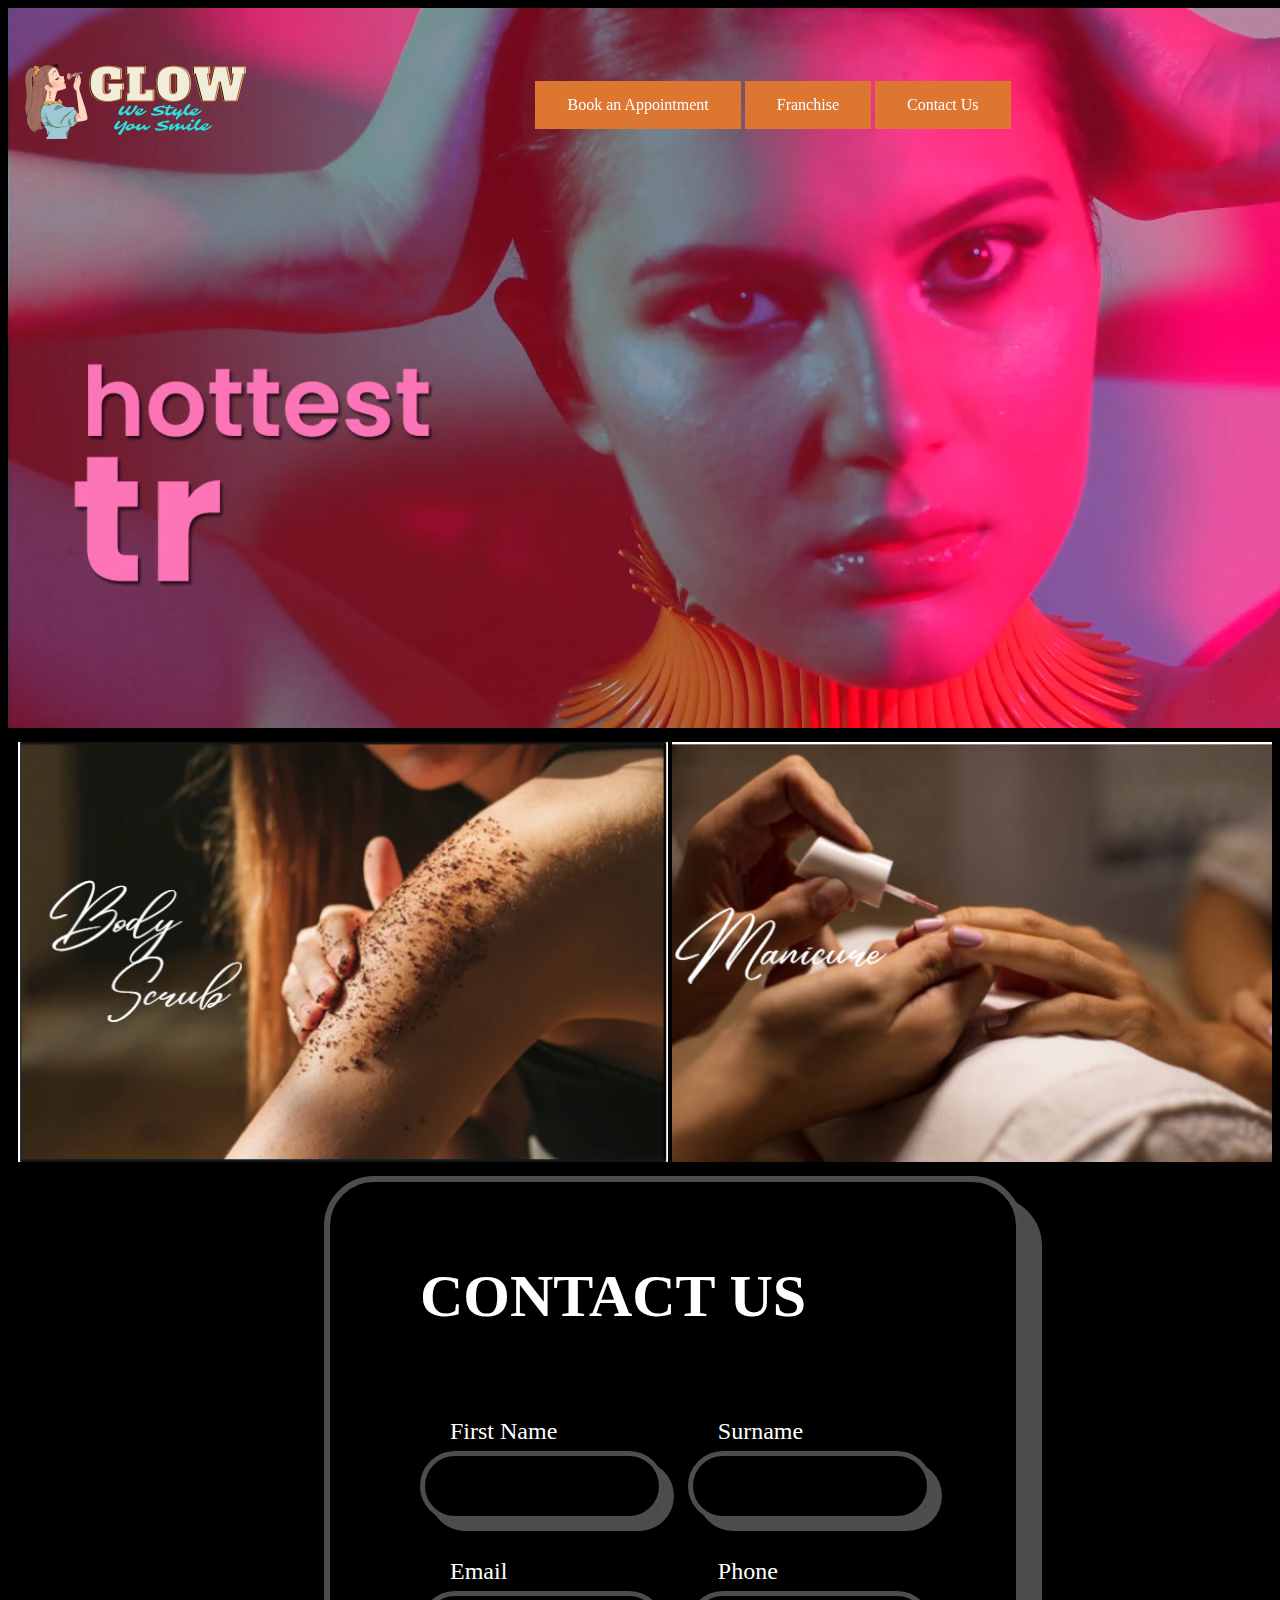
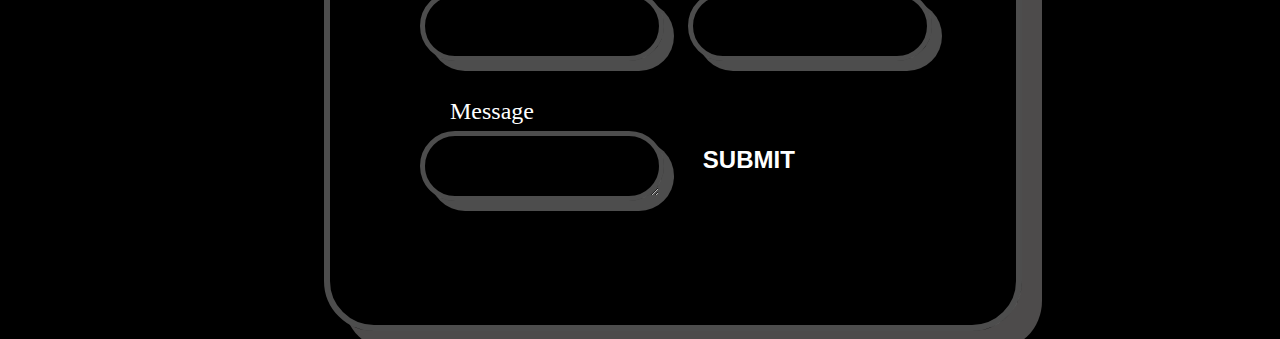
==== index.html @ 1a4f284e "Add files via upload" ====
<!DOCTYPE html>
<html lang="en">

<head>
    <title>Beauty Parlour</title>
    <link rel="stylesheet" href="styles.css">
</head>

<body>
    <video autoplay muted loop id="myVideo">
        <source src="./assets/videos/Section-1-Video.mp4" type="video/mp4">
        Your browser does not support HTML5 video.
    </video>
    <div class="content">
        <nav class="btn-con">
            <div>
                <img src="./assets/images/logo.png" alt="logo" width="250" height="250" style="margin-bottom: -10px;"
                    class="img">
            </div>
            <div style="margin-top: 100px;">
                <button class="btn">Book an Appointment</button>
                <button class="btn">Franchise</button>
                <button class="btn">Contact Us</button>
            </div>
            <div></div>
        </nav>
    </div>

    <div class="scroll-container">
        <img src="./assets/images/body scrub.png" alt="body scrub" width="650" height="420">
        <img src="./assets/images/Manicure.png" alt="manicure" width="650" height="420">
        <img src="./assets/images/bridal.png" alt="bridal Makeup" width="650" height="420">
        <img src="./assets/images/facial.png" alt="Facial" width="650" height="420">
    </div>
    <div class="justify">
        <div class="card" >
            <h2>Contact Us</h2>
            <div class="row">
                <div class="col">
                    <div class="form-group">
                        <label>First Name</label>
                        <input type="text">
                    </div>
                </div>

                <div class="col">
                    <div class="form-group">
                        <label>Surname</label>
                        <input type="text">
                    </div>
                </div>

                <div class="col">
                    <div class="form-group">
                        <label>Email</label>
                        <input type="text">
                    </div>
                </div>

                <div class="col">
                    <div class="form-group">
                        <label>Phone</label>
                        <input type="text">
                    </div>
                </div>

                <div class="col">
                    <div class="form-group">
                        <label>Message</label>
                        <textarea></textarea>
                    </div>
                </div>

                <div class="col">
                    <input type="submit" value="Submit">
                </div>
            </div>
        </div>
    </div>
</body>

</html>
---- styles.css ----
.btn {
    background-color:#DD7631; /* Green */
    border: none;
    color: white;
    padding: 15px 32px;
    font-family:Papyrus, fantasy;
    text-align: center;
    text-decoration: none;
    display: inline-block;
    font-size: 16px;
}
body{
    background-color: black;
}
#myVideo {
    /* position: fixed; */
    /* right: 0; */
    /* bottom: 0px; */
    min-width: 100%;
  }
  .content {
    position: absolute;
    bottom: 75%;
    /* background: rgba(0, 0, 0, 0.5); */
    color: #0b0b0b;
    width: 100%;
  }
.btn-con {
    display: flex;
    justify-content: space-between;
}

.btn:hover {
    background-color:black;
    color:white;
    cursor: pointer;
}   


div.scroll-container {
    overflow: auto;
    white-space: nowrap;
    padding: 10px;
}

.justify{
    align-content: center;
}
  
  .card {
    width: 40%;
    margin-left: 25%;
    padding: 30px 90px 90px 90px;
    border: 6px solid rgba(255, 255, 255, 0.3);
    box-shadow: 20px 20px 0 rgba(255, 247, 247, 0.3);
    border-radius: 50px;
    position: relative;
  }
  
  .card h2 {
    color: white;
    font-size: 60px;
    text-transform: uppercase;
  }
  
  .card .row {
    position: relative;
    width: 100%;
    display: grid;
    grid: auto / auto auto;
    grid-template-columns: repeat(auto-fit,minmax(40%, 1fr));
    grid-gap: 30px;
  }
  
  .card .row .col {
    position: relative;
    width: 100%;
    margin: 30px 20px 40px 0;
    transition: 0.5s;
  }
  
  .card .row .form-group {
    position: relative;
    width: 100%;
    height: 40px;
    color: #ffffff;
  }
  
  .card .row .form-group input,
  .card .row .form-group textarea {
    position: absolute;
    width: 90%;
    height: 100%;
    background: transparent;
    outline: none;
    font-size: 24px;
    padding: 10px 0 10px 20px;
    border: 5px solid rgba(255, 255, 255, 0.3);
    box-shadow: 10px 10px 0 rgba(255, 255, 255, 0.3);
    color: #ffffff;
    border-radius: 50px;
  }
  
  .card .row .form-group label {
    line-height: 40px;
    color: #ffffff;
    font-size: 24px;
    margin: 0 0 0 30px;
    display: block;
    pointer-events: none;
  }
  
  .row .col:nth-child(6) {
    margin-top: 64px;
  }
  
  .card .row .form-group input:focus,
  .card .row .form-group textarea:focus {
    border: 5px solid #ffffff;
    transition: all 0.5s;
  }
  
  .card .row input[type="submit"] {
    border: 5px solid rgba(0, 0, 0, 0.3);
    box-shadow: 10px 10px 0 rgba(0, 0, 0, 0.3);
    padding: 10px;
    height: 100%;
    width: 50%;
    cursor: pointer;
    outline: none;
    background: transparent;
    text-transform: uppercase;
    color: #ffffff;
    line-height: 40px;
    font-size: 24px;
    font-weight: 700;
    border-radius: 45px;
    transition: all 0.4s;
  }
  
  .card .row input[type="submit"]:hover {
    border: 5px solid rgba(255, 255, 255, 1);
    color: #ffffff;
    transition: all 0.4s;
  }
  
  @media screen and (max-width: 900px) {
    .card .row {
      grid-template-columns: repeat(auto-fit,minmax(70%, 1fr));
    }
    
    .card {
      padding: 20px;
    }
    
    .card h2 {
      font-size: 34px;
    }
    
    .card .row input[type="submit"] {
      width: 100%;
    }
  }
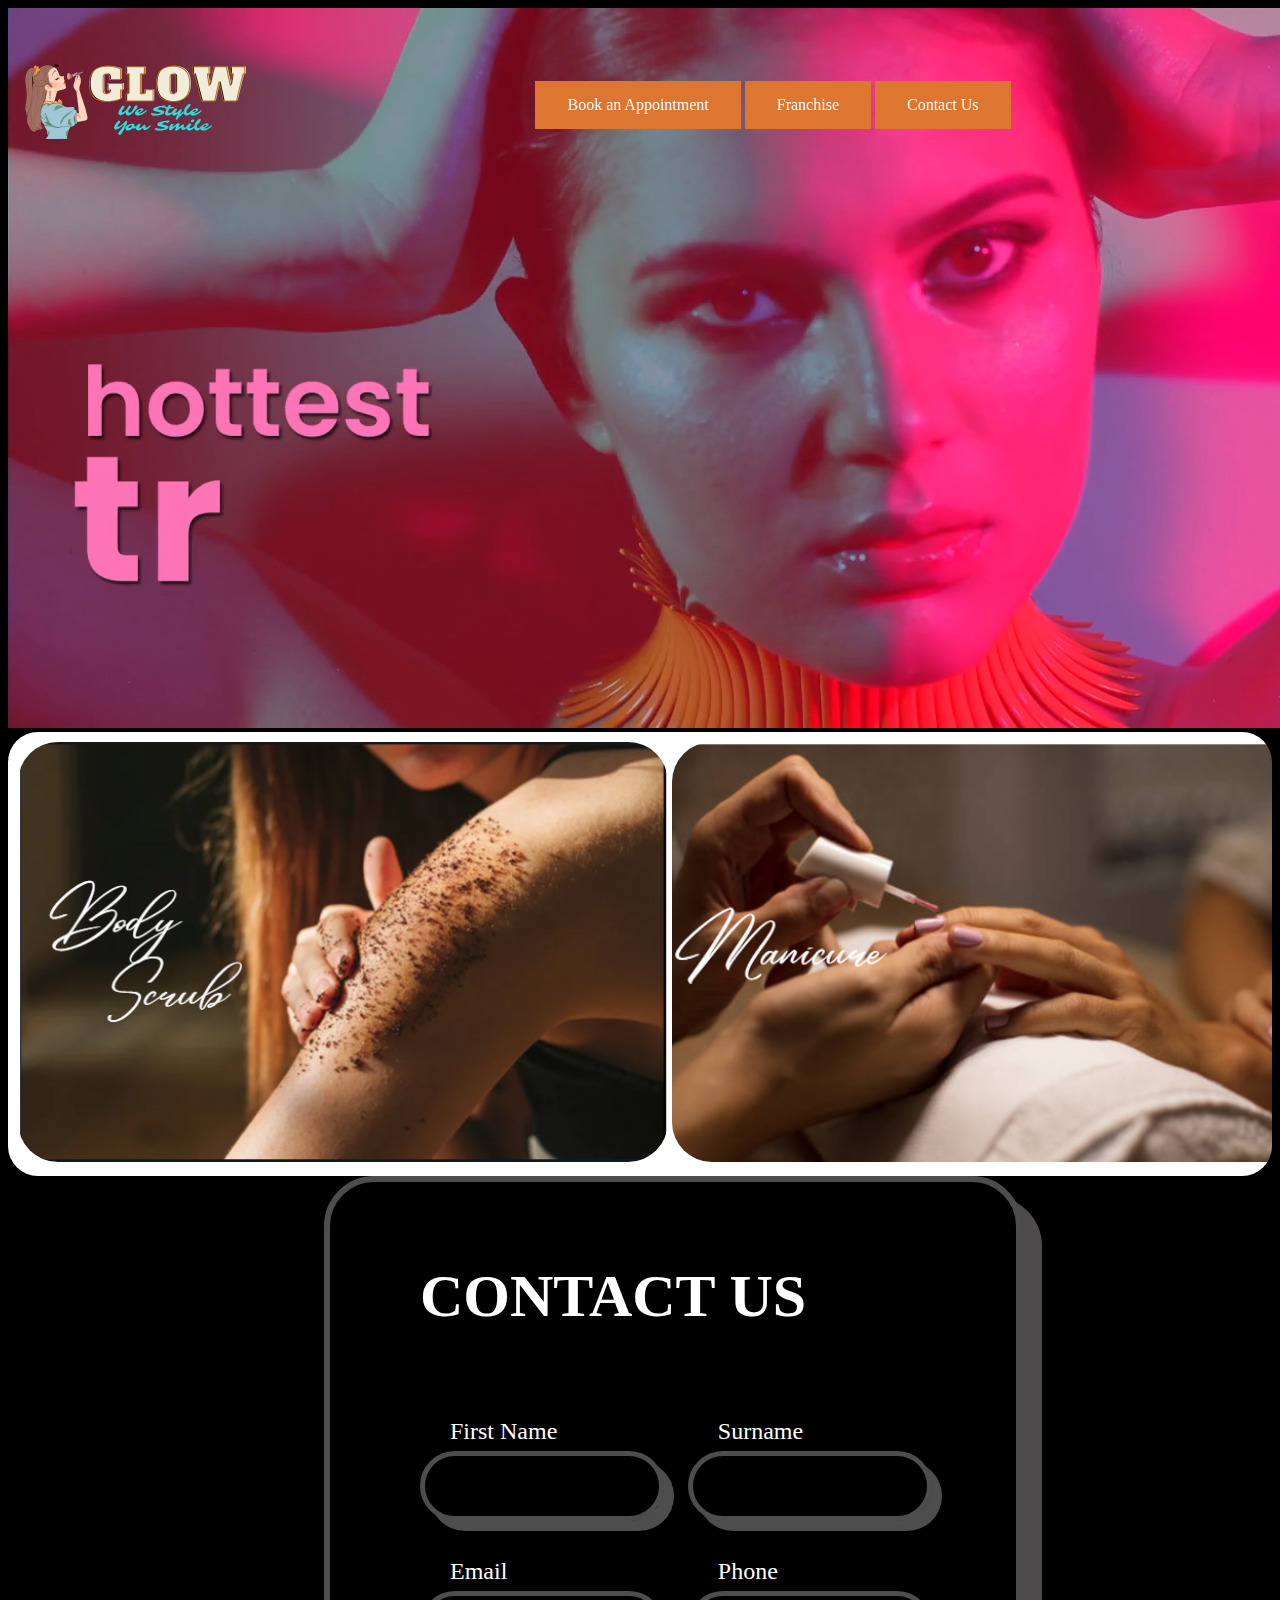
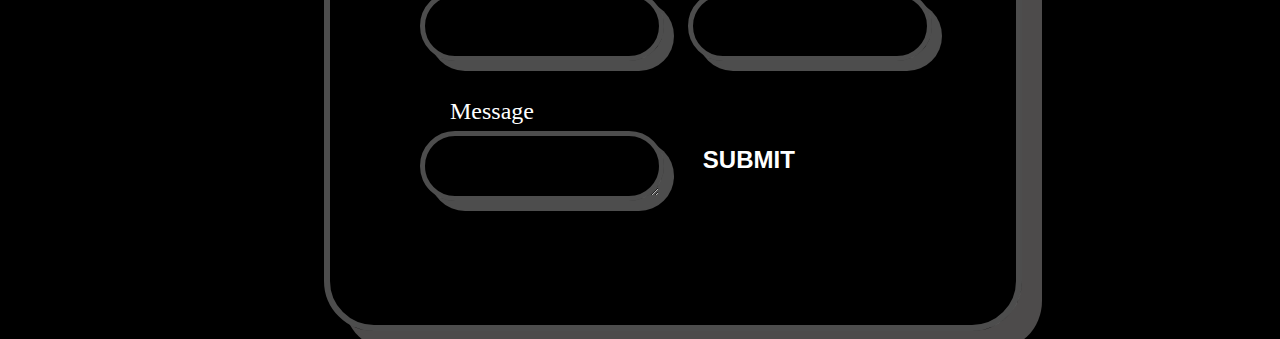
==== commit 7934700b: "image radius" ====
--- a/index.html
+++ b/index.html
@@ -27,10 +27,10 @@
     </div>
 
     <div class="scroll-container">
-        <img src="./assets/images/body scrub.png" alt="body scrub" width="650" height="420">
-        <img src="./assets/images/Manicure.png" alt="manicure" width="650" height="420">
-        <img src="./assets/images/bridal.png" alt="bridal Makeup" width="650" height="420">
-        <img src="./assets/images/facial.png" alt="Facial" width="650" height="420">
+        <img src="./assets/images/body scrub.png" alt="body scrub" width="650" height="420" id="image">
+        <img src="./assets/images/Manicure.png" alt="manicure" width="650" height="420" id="image">
+        <img src="./assets/images/bridal.png" alt="bridal Makeup" width="650" height="420" id="image">
+        <img src="./assets/images/facial.png" alt="Facial" width="650" height="420" id="image">
     </div>
     <div class="justify">
         <div class="card" >
--- a/styles.css
+++ b/styles.css
@@ -11,6 +11,10 @@
 }
 body{
     background-color: black;
+}
+
+#image{
+    border-radius: 40px;
 }
 #myVideo {
     /* position: fixed; */
@@ -41,6 +45,8 @@
     overflow: auto;
     white-space: nowrap;
     padding: 10px;
+    background-color: white;
+    border-radius: 30px;
 }
 
 .justify{
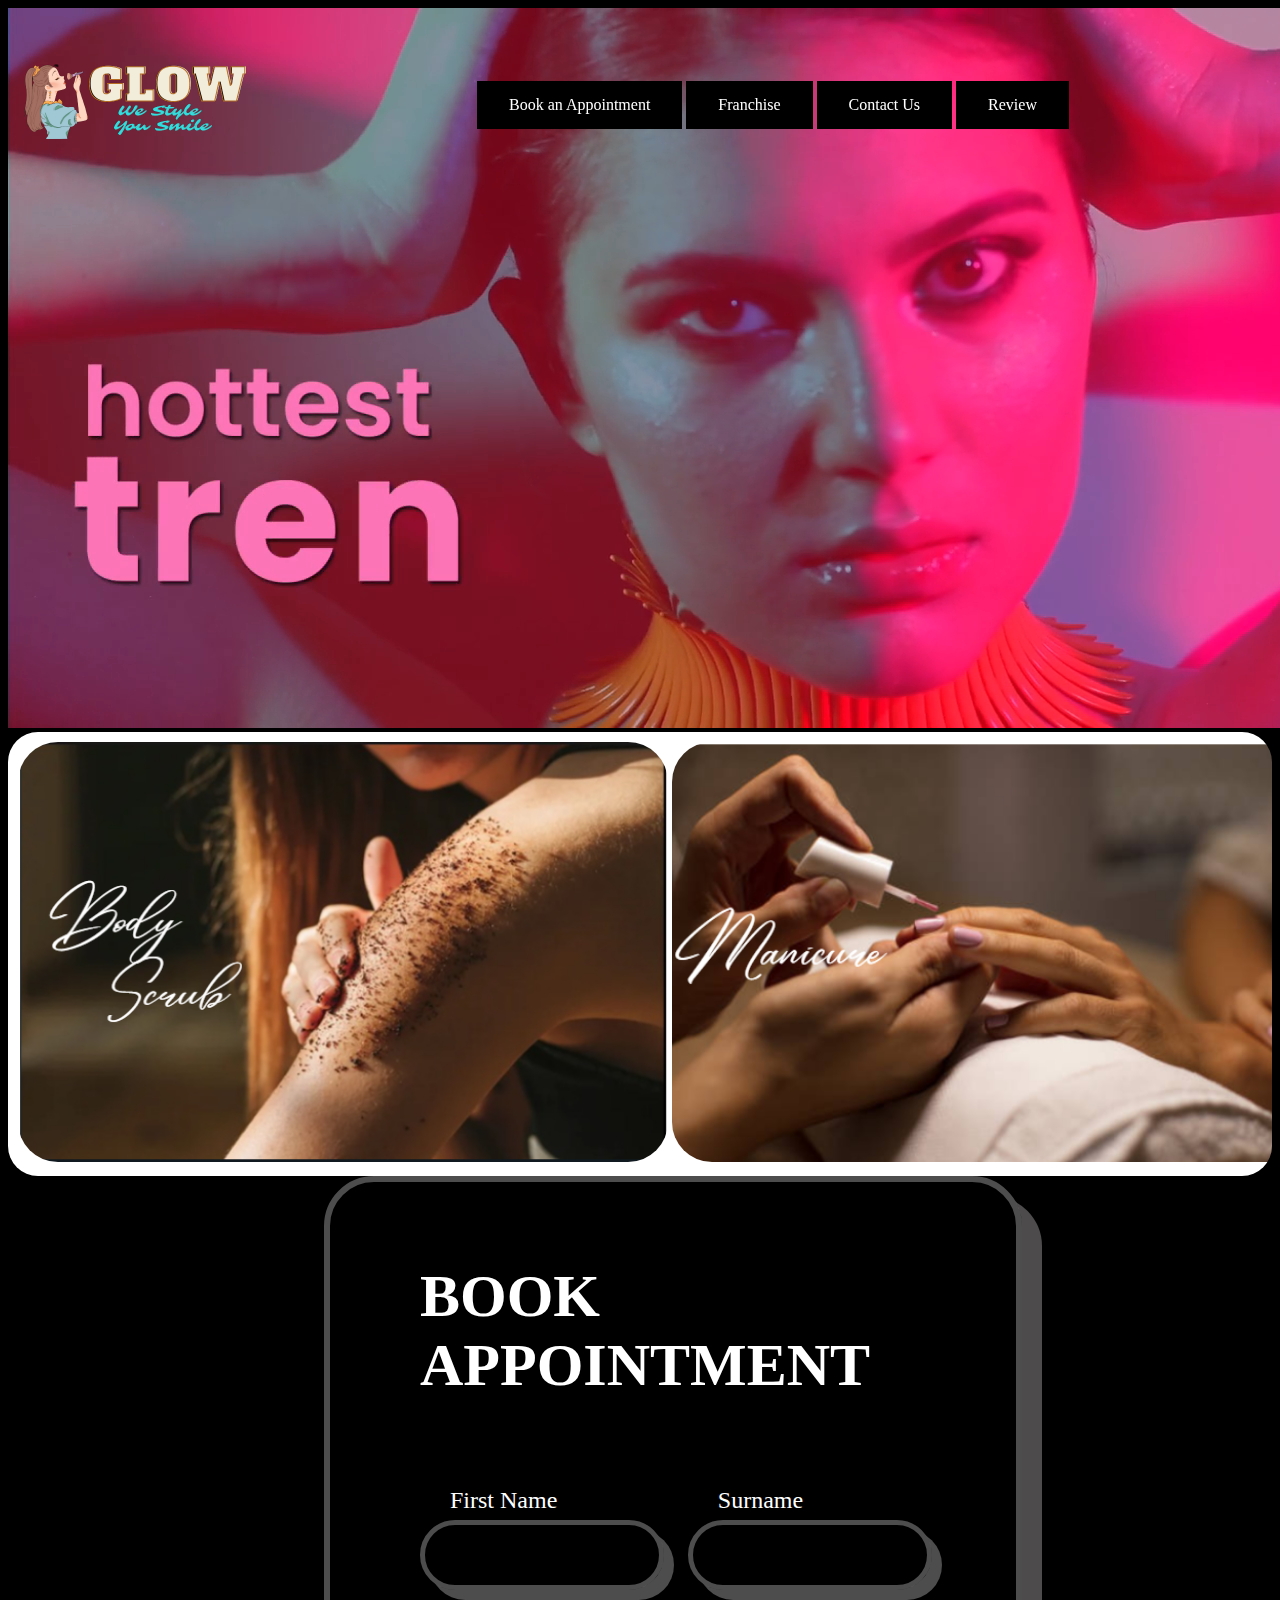
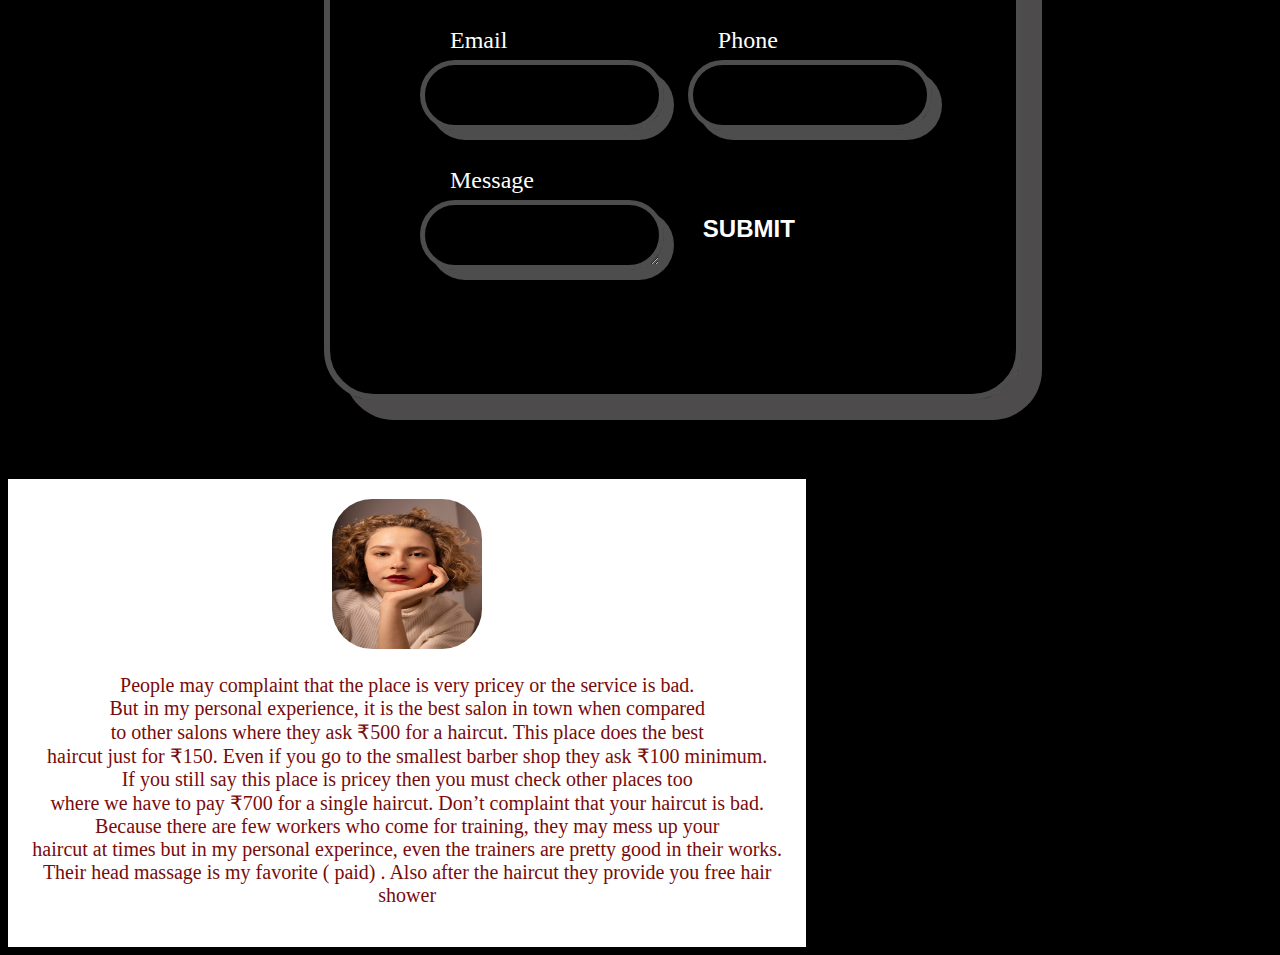
==== commit ab7cb90d: "reviews" ====
--- a/index.html
+++ b/index.html
@@ -15,12 +15,13 @@
         <nav class="btn-con">
             <div>
                 <img src="./assets/images/logo.png" alt="logo" width="250" height="250" style="margin-bottom: -10px;"
-                    class="img">
+                class="img">
             </div>
             <div style="margin-top: 100px;">
                 <button class="btn">Book an Appointment</button>
                 <button class="btn">Franchise</button>
                 <button class="btn">Contact Us</button>
+                <button class="btn">Review</button>
             </div>
             <div></div>
         </nav>
@@ -32,9 +33,11 @@
         <img src="./assets/images/bridal.png" alt="bridal Makeup" width="650" height="420" id="image">
         <img src="./assets/images/facial.png" alt="Facial" width="650" height="420" id="image">
     </div>
+    
+    
     <div class="justify">
         <div class="card" >
-            <h2>Contact Us</h2>
+            <h2>Book Appointment</h2>
             <div class="row">
                 <div class="col">
                     <div class="form-group">
@@ -63,20 +66,36 @@
                         <input type="text">
                     </div>
                 </div>
-
+                
                 <div class="col">
                     <div class="form-group">
                         <label>Message</label>
                         <textarea></textarea>
                     </div>
                 </div>
-
+                
                 <div class="col">
                     <input type="submit" value="Submit">
                 </div>
             </div>
         </div>
     </div>
+    <h1 class="">Reviews</h1>
+    <div class="para">
+        <div>
+            <img src="./assets/images/bg-img.jpg" width="150px" height="150px">
+        </div>
+        <p>  People may complaint that the place is very pricey or the service is bad.<br>
+             But in my personal experience, it is the best salon in town when compared<br>
+             to other salons where they ask ₹500 for a haircut. This place does the best<br>
+             haircut just for ₹150. Even if you go to the smallest barber shop they ask ₹100 minimum.<br> 
+             If you still say this place is pricey then you must check other places too <br>
+             where we have to pay ₹700 for a single haircut. Don’t complaint that your haircut is bad.<br>
+             Because there are few workers who come for training, they may mess up your <br>
+             haircut at times but in my personal experince, even the trainers are pretty good in their works.<br>
+             Their head massage is my favorite ( paid) . Also after the haircut they provide you free hair shower</p>
+    </div>
+
 </body>
 
 </html>--- a/styles.css
+++ b/styles.css
@@ -1,5 +1,9 @@
+body{
+    background-color: black; 
+}
+
 .btn {
-    background-color:#DD7631; /* Green */
+    background-color: black; /* Green */
     border: none;
     color: white;
     padding: 15px 32px;
@@ -9,11 +13,21 @@
     display: inline-block;
     font-size: 16px;
 }
-body{
-    background-color: black;
+
+.para{
+  position: relative;
+  color:rgb(120, 12, 12);
+  text-align: center;
+  font-family:Papyrus, fantasy;
+  bottom: 0;
+  background: white;
+  width: 60%;
+  padding: 20px;
+  font-size:20px;
+
 }
 
-#image{
+img{
     border-radius: 40px;
 }
 #myVideo {
@@ -35,8 +49,8 @@
 }
 
 .btn:hover {
-    background-color:black;
-    color:white;
+    background-color:rgb(219, 213, 213);
+    color:black;
     cursor: pointer;
 }   
 
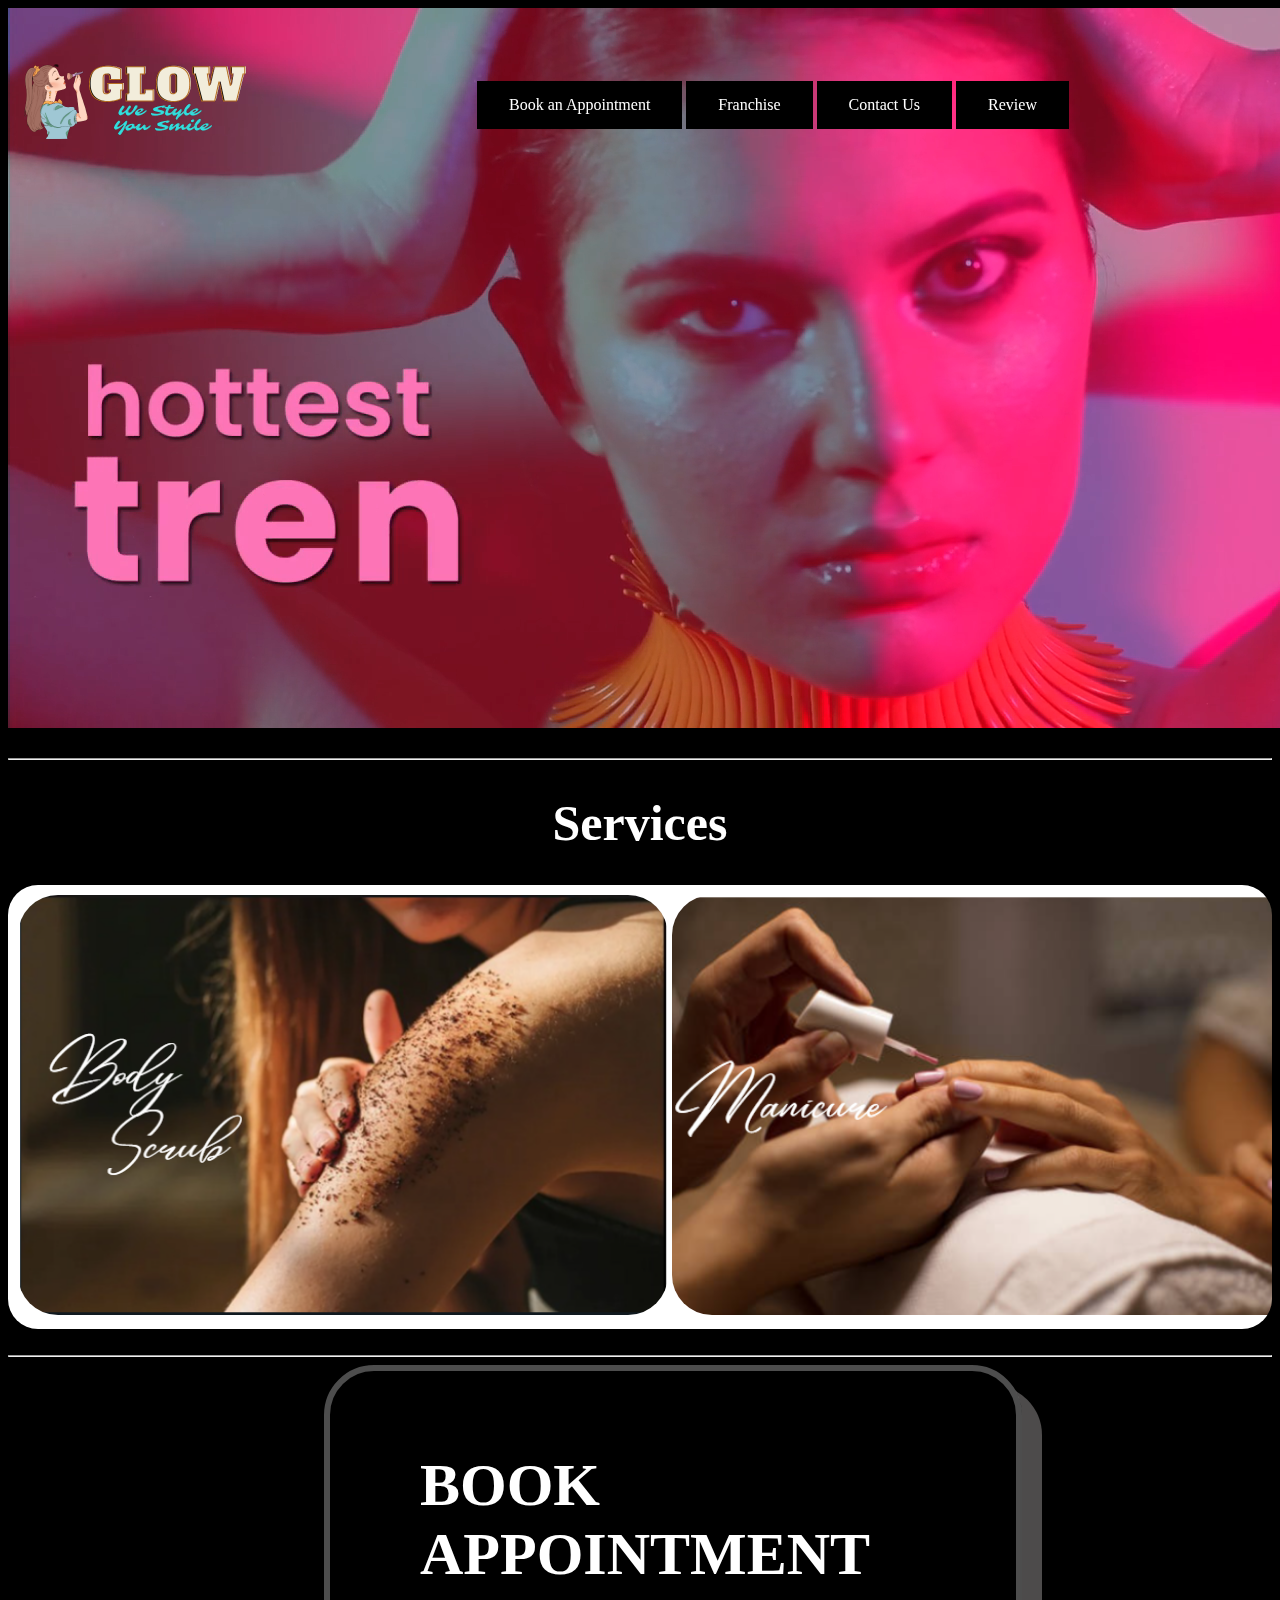
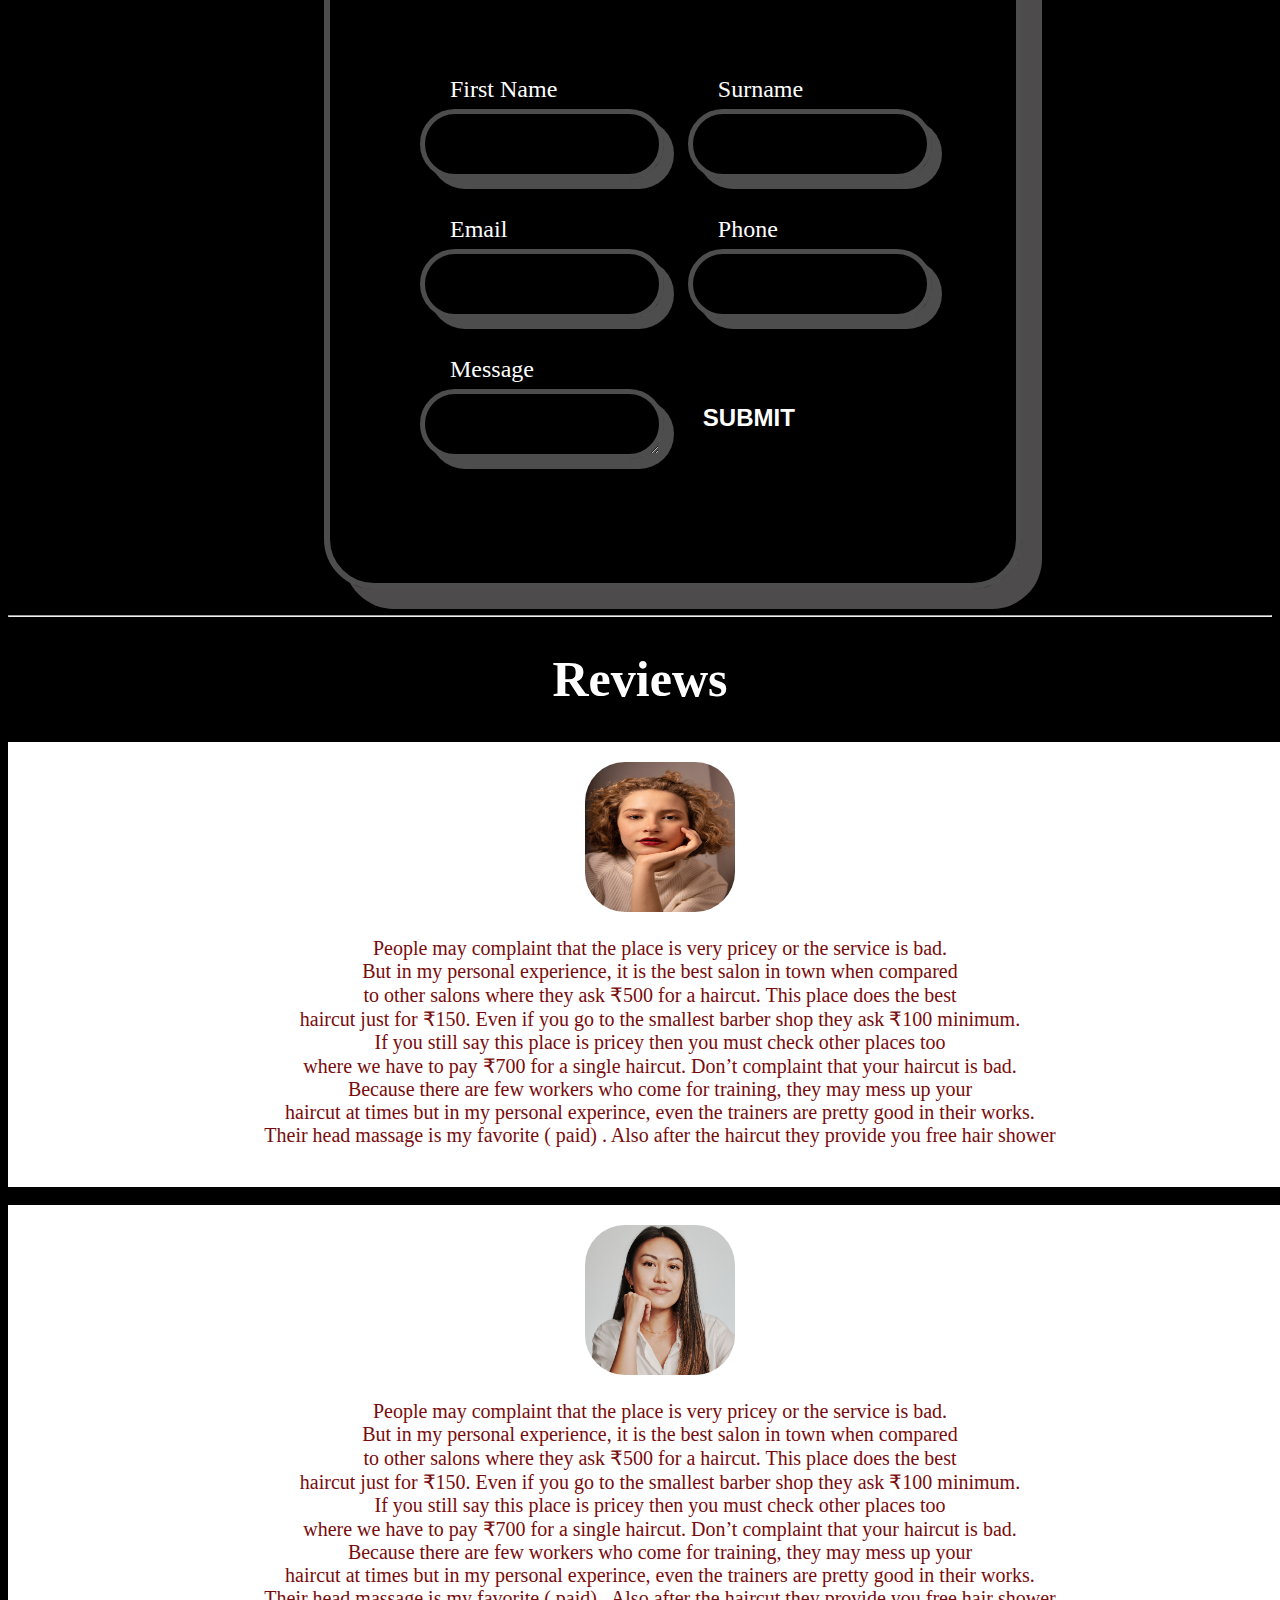
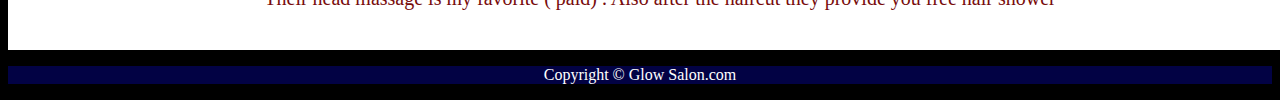
==== commit 969338c0: "added footer" ====
--- a/index.html
+++ b/index.html
@@ -26,7 +26,10 @@
             <div></div>
         </nav>
     </div>
-
+    
+    <br>
+    <hr>
+    <h1 class="review">Services</h1>
     <div class="scroll-container">
         <img src="./assets/images/body scrub.png" alt="body scrub" width="650" height="420" id="image">
         <img src="./assets/images/Manicure.png" alt="manicure" width="650" height="420" id="image">
@@ -34,6 +37,8 @@
         <img src="./assets/images/facial.png" alt="Facial" width="650" height="420" id="image">
     </div>
     
+    <br>
+    <hr>
     
     <div class="justify">
         <div class="card" >
@@ -80,7 +85,9 @@
             </div>
         </div>
     </div>
-    <h1 class="">Reviews</h1>
+    <br>
+    <hr>
+    <h1 class="review">Reviews</h1>
     <div class="para">
         <div>
             <img src="./assets/images/bg-img.jpg" width="150px" height="150px">
@@ -94,8 +101,32 @@
              Because there are few workers who come for training, they may mess up your <br>
              haircut at times but in my personal experince, even the trainers are pretty good in their works.<br>
              Their head massage is my favorite ( paid) . Also after the haircut they provide you free hair shower</p>
+             
     </div>
+    <br>
+    <div class="para">
+        <div>
+            <img src="./assets/images/r2.png" width="150px" height="150px">
+        </div>
+        <p>  People may complaint that the place is very pricey or the service is bad.<br>
+             But in my personal experience, it is the best salon in town when compared<br>
+             to other salons where they ask ₹500 for a haircut. This place does the best<br>
+             haircut just for ₹150. Even if you go to the smallest barber shop they ask ₹100 minimum.<br> 
+             If you still say this place is pricey then you must check other places too <br>
+             where we have to pay ₹700 for a single haircut. Don’t complaint that your haircut is bad.<br>
+             Because there are few workers who come for training, they may mess up your <br>
+             haircut at times but in my personal experince, even the trainers are pretty good in their works.<br>
+             Their head massage is my favorite ( paid) . Also after the haircut they provide you free hair shower</p>
+             
+    </div>
+ 
 
+    <!--for footer-->
+    <footer>
+        <p class="text-center">Copyright &copy; Glow Salon.com</p>
+      </footer>
+
+    
 </body>
 
 </html>--- a/styles.css
+++ b/styles.css
@@ -21,10 +21,17 @@
   font-family:Papyrus, fantasy;
   bottom: 0;
   background: white;
-  width: 60%;
+  width: 100%;
   padding: 20px;
   font-size:20px;
 
+}
+
+.review{
+  color:white;
+  font-family:Papyrus, fantasy;
+  font-size:50px;
+  text-align: center;
 }
 
 img{
@@ -180,4 +187,10 @@
     .card .row input[type="submit"] {
       width: 100%;
     }
-  }+  }
+
+.text-center {
+  text-align: center;
+  color:white;
+  background-color:rgb(2, 2, 68);
+}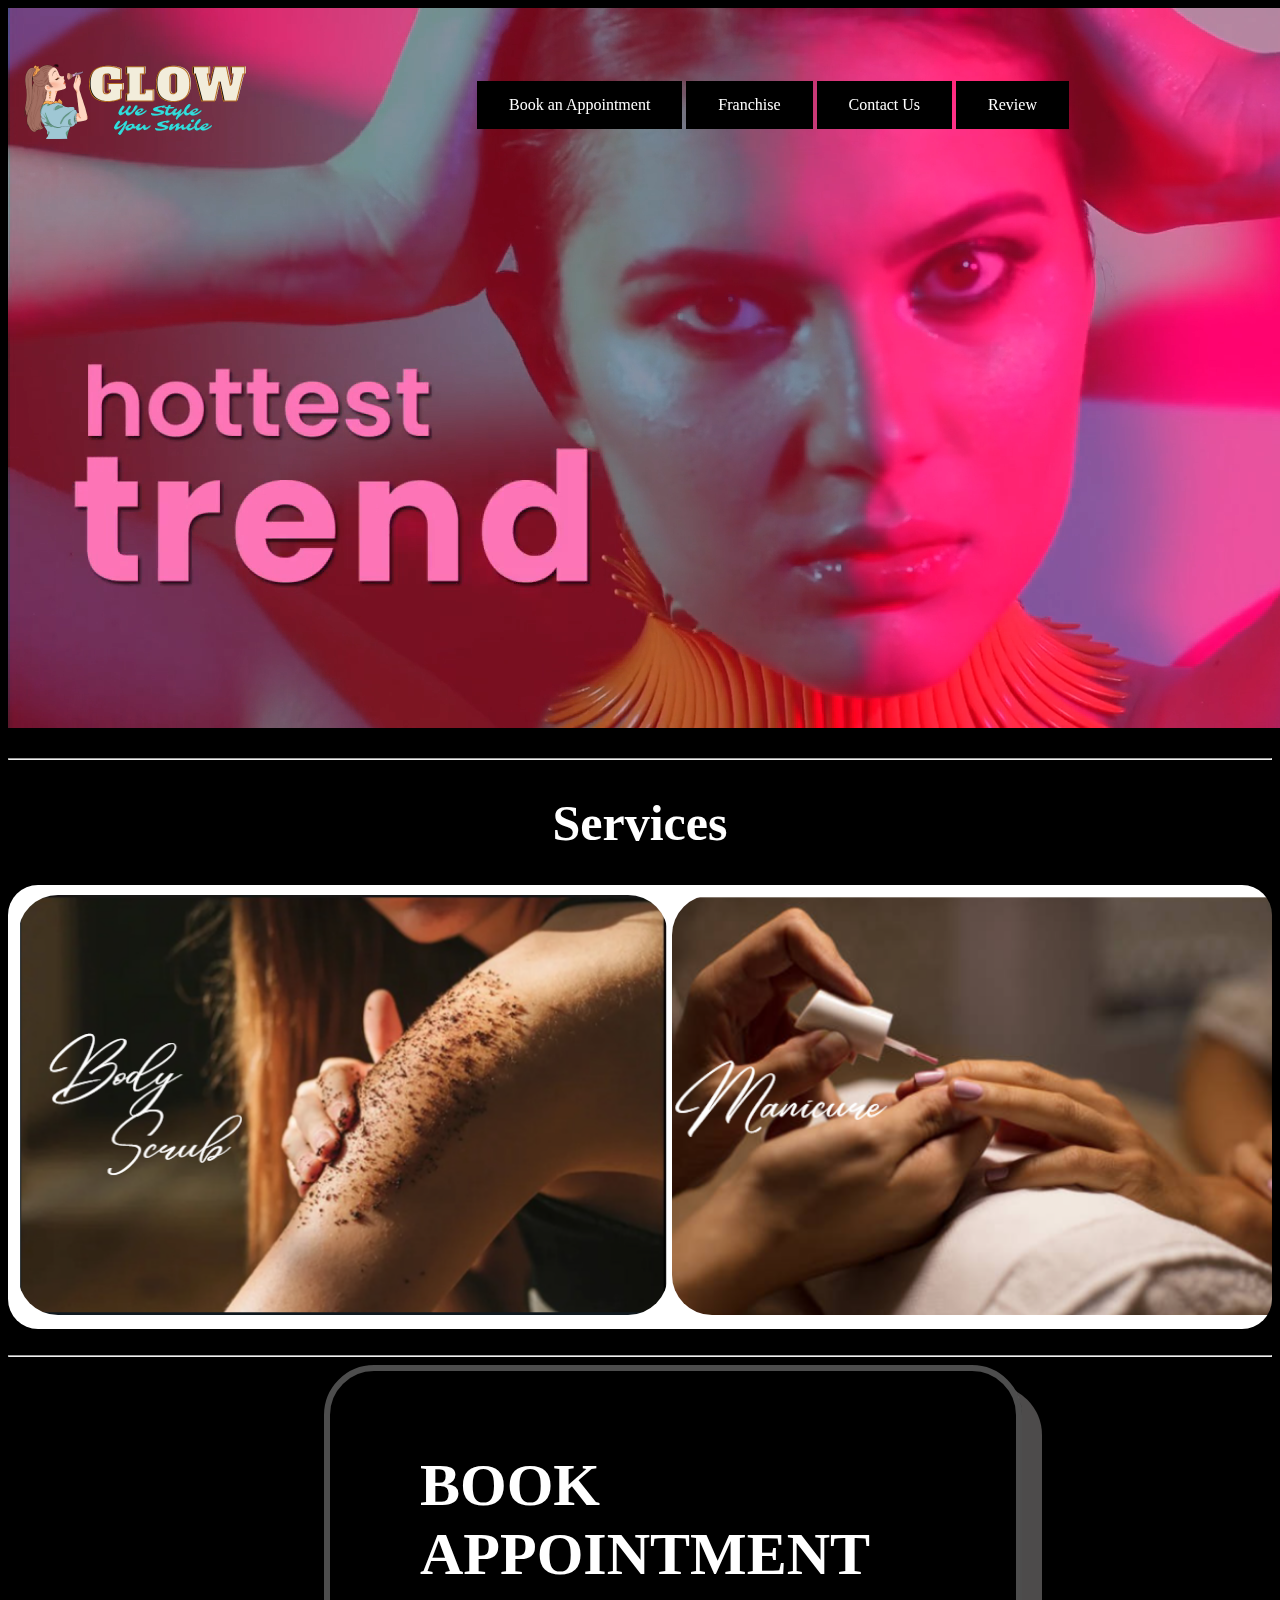
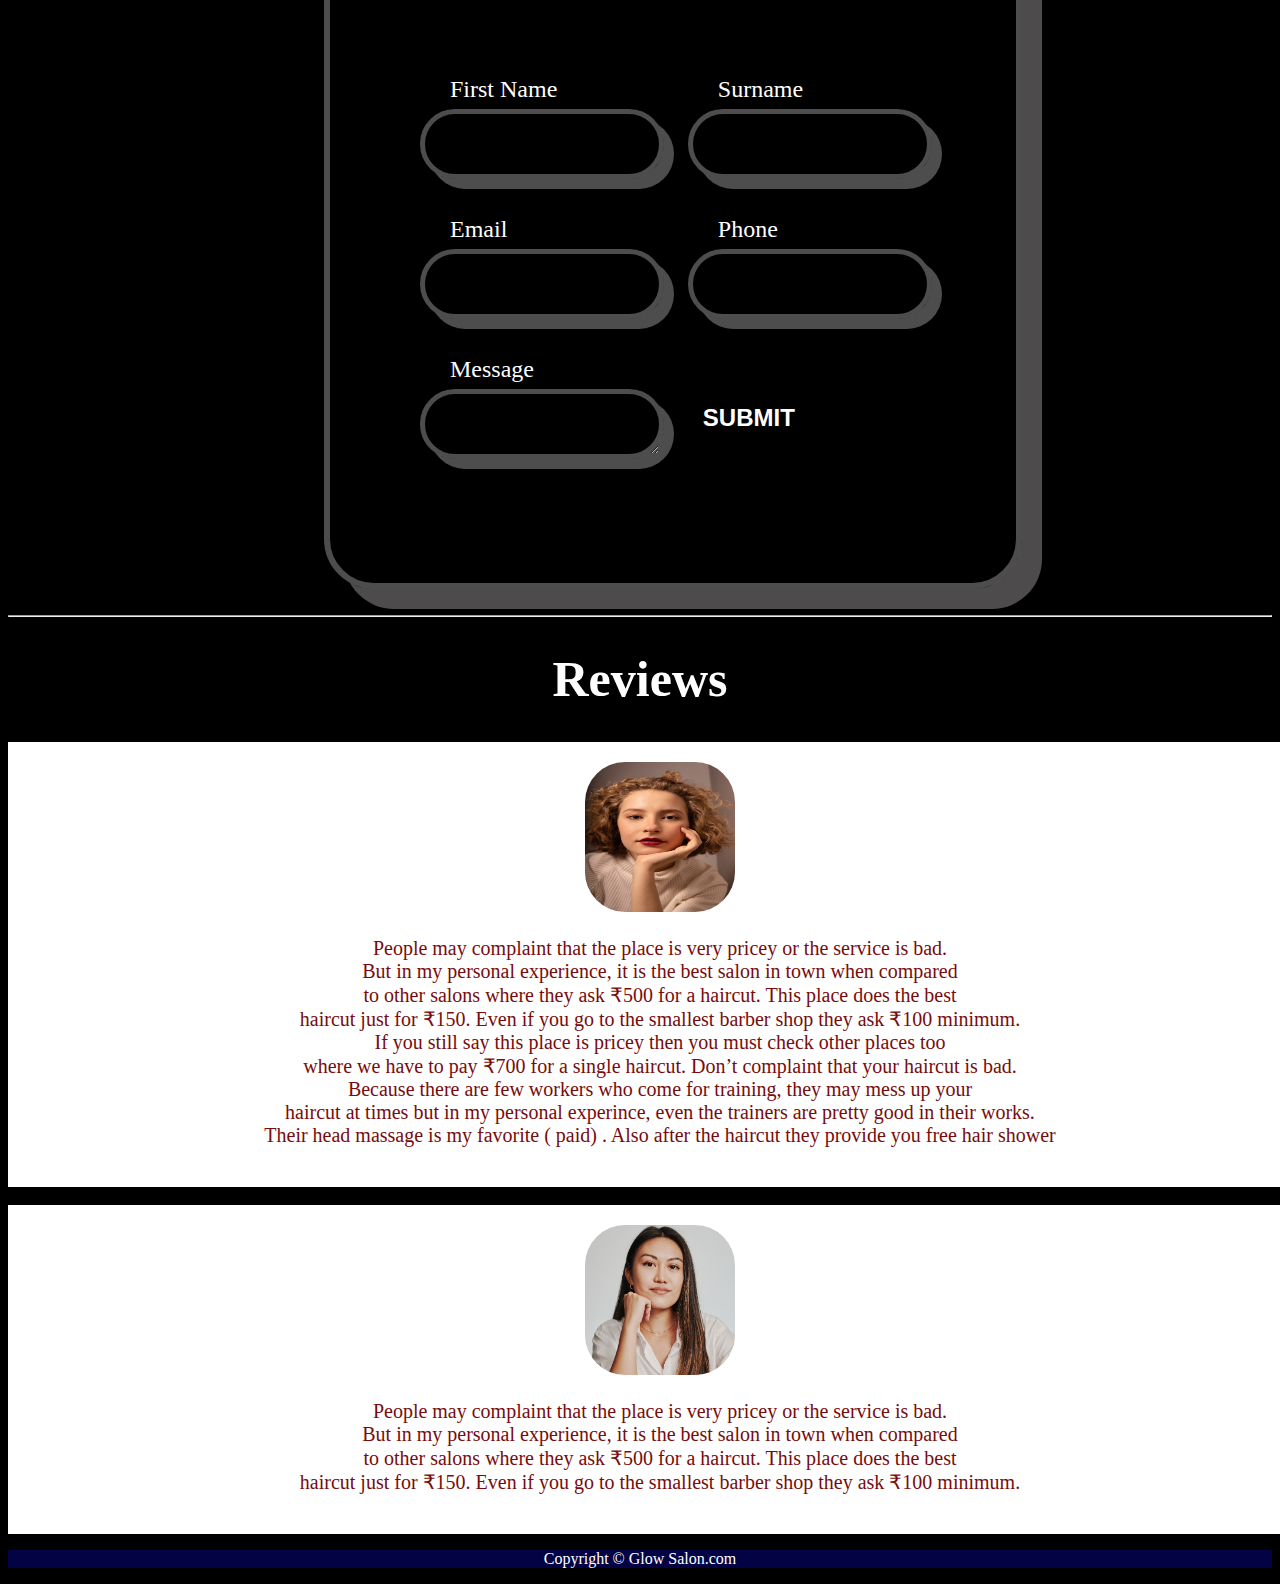
==== commit 5cbd11c6: "review changes" ====
--- a/index.html
+++ b/index.html
@@ -112,11 +112,6 @@
              But in my personal experience, it is the best salon in town when compared<br>
              to other salons where they ask ₹500 for a haircut. This place does the best<br>
              haircut just for ₹150. Even if you go to the smallest barber shop they ask ₹100 minimum.<br> 
-             If you still say this place is pricey then you must check other places too <br>
-             where we have to pay ₹700 for a single haircut. Don’t complaint that your haircut is bad.<br>
-             Because there are few workers who come for training, they may mess up your <br>
-             haircut at times but in my personal experince, even the trainers are pretty good in their works.<br>
-             Their head massage is my favorite ( paid) . Also after the haircut they provide you free hair shower</p>
              
     </div>
  
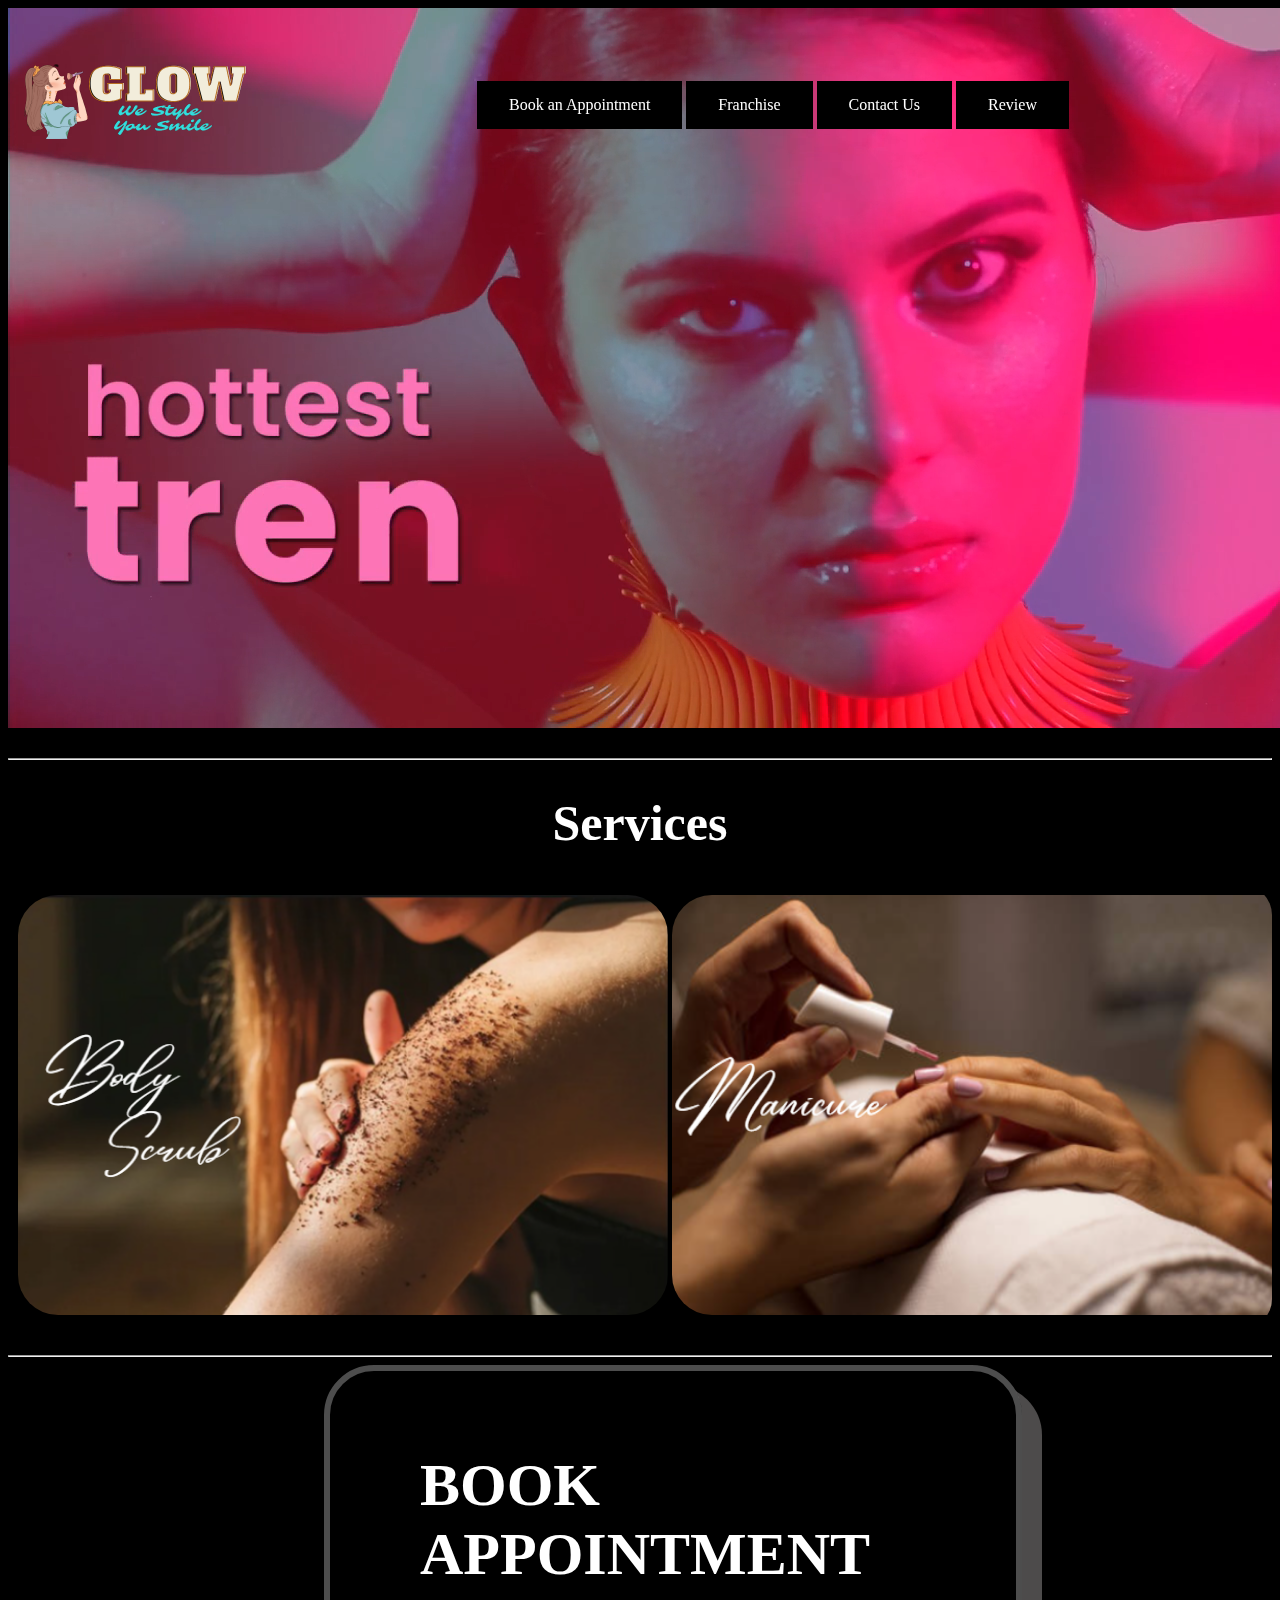
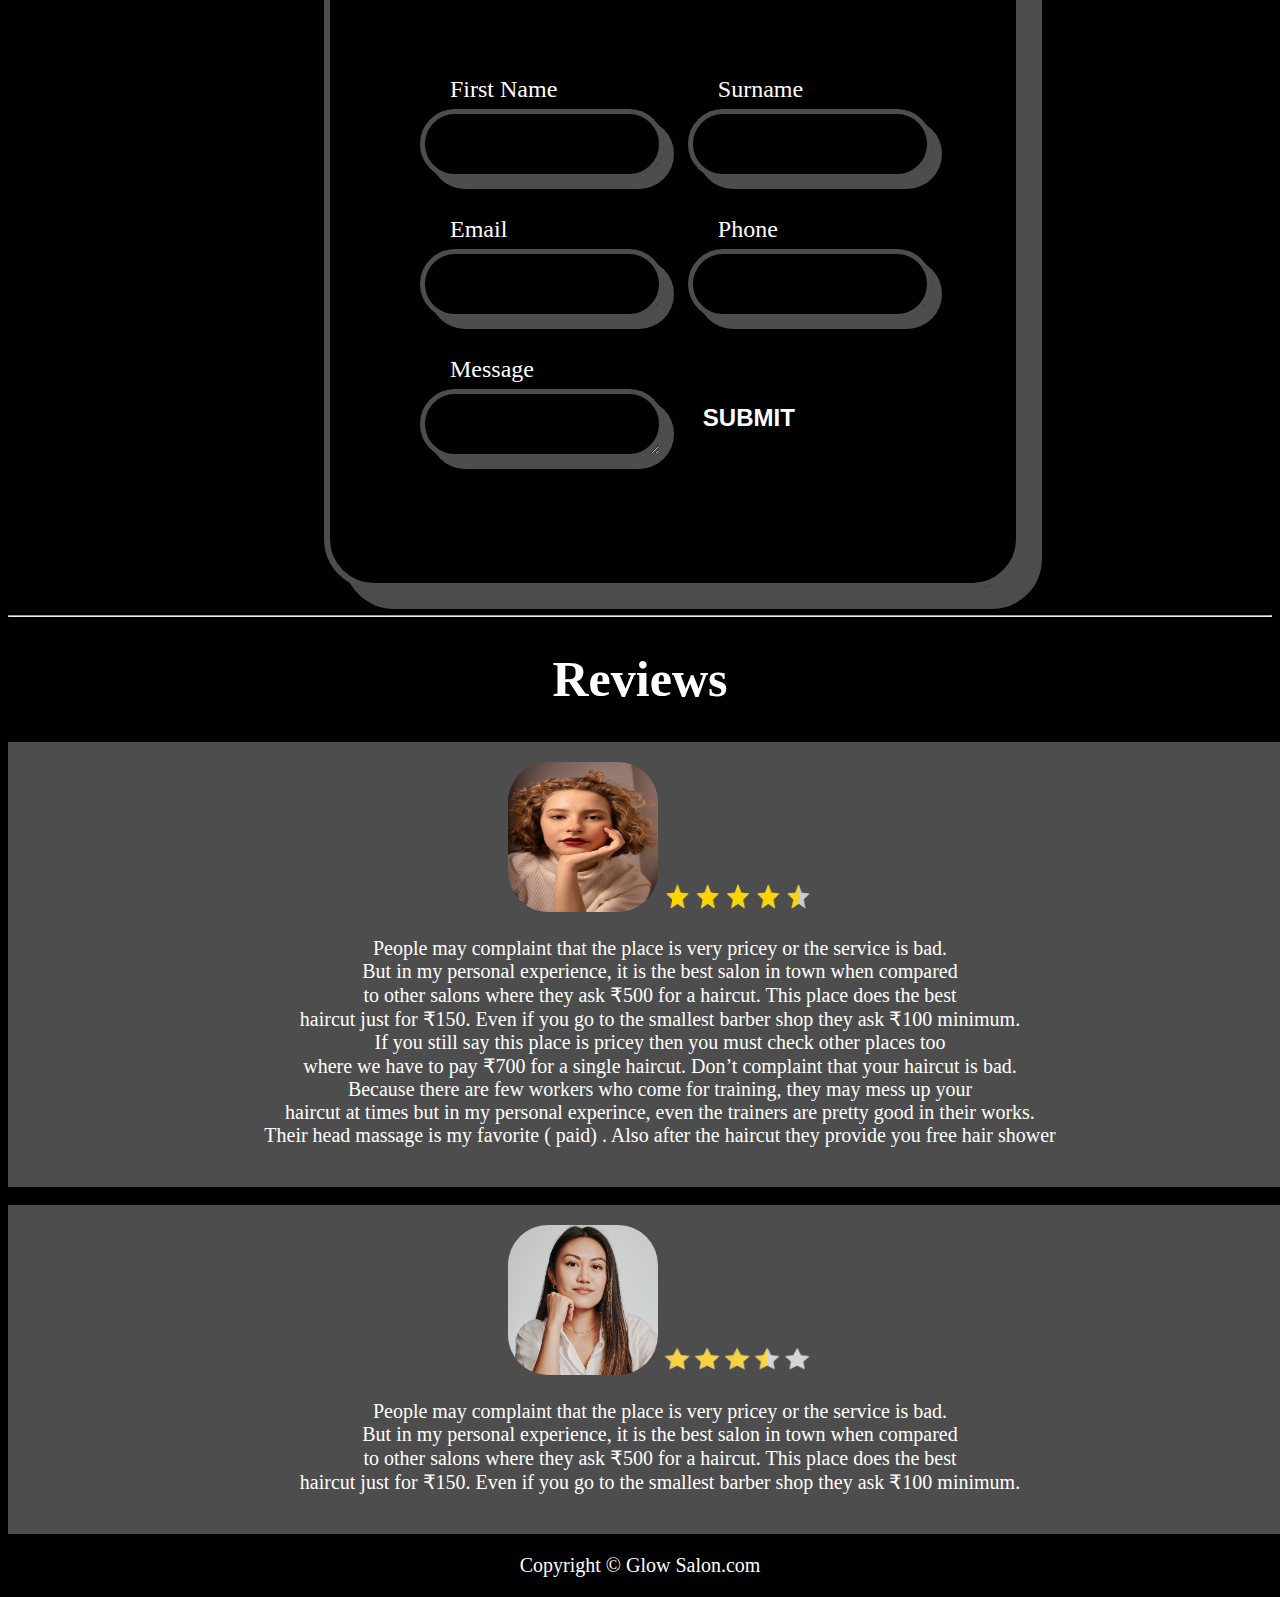
==== commit 3de11bf8: "changes in review" ====
--- a/index.html
+++ b/index.html
@@ -89,9 +89,8 @@
     <hr>
     <h1 class="review">Reviews</h1>
     <div class="para">
-        <div>
             <img src="./assets/images/bg-img.jpg" width="150px" height="150px">
-        </div>
+            <img src="./assets/images/4.5Star.png" width="150px" height="30px"> 
         <p>  People may complaint that the place is very pricey or the service is bad.<br>
              But in my personal experience, it is the best salon in town when compared<br>
              to other salons where they ask ₹500 for a haircut. This place does the best<br>
@@ -105,9 +104,8 @@
     </div>
     <br>
     <div class="para">
-        <div>
             <img src="./assets/images/r2.png" width="150px" height="150px">
-        </div>
+            <img src="./assets/images/3.5Star.png" width="150px" height="30px">
         <p>  People may complaint that the place is very pricey or the service is bad.<br>
              But in my personal experience, it is the best salon in town when compared<br>
              to other salons where they ask ₹500 for a haircut. This place does the best<br>
--- a/styles.css
+++ b/styles.css
@@ -1,5 +1,18 @@
 body{
     background-color: black; 
+}
+
+body::-webkit-scrollbar {
+  width: 12px;               /* width of the entire scrollbar */
+}
+
+body::-webkit-scrollbar-track ,div.scroll-container{
+  background: black;        /* color of the tracking area */
+}
+
+body::-webkit-scrollbar-thumb {
+  background-color: black;    /* color of the scroll thumb */
+  border-radius: 20px;     
 }
 
 .btn {
@@ -16,11 +29,11 @@
 
 .para{
   position: relative;
-  color:rgb(120, 12, 12);
+  color: white;
   text-align: center;
   font-family:Papyrus, fantasy;
   bottom: 0;
-  background: white;
+  background: rgba(255, 255, 255, 0.3);
   width: 100%;
   padding: 20px;
   font-size:20px;
@@ -28,7 +41,7 @@
 }
 
 .review{
-  color:white;
+  color: white;
   font-family:Papyrus, fantasy;
   font-size:50px;
   text-align: center;
@@ -37,10 +50,10 @@
 img{
     border-radius: 40px;
 }
+
+
+
 #myVideo {
-    /* position: fixed; */
-    /* right: 0; */
-    /* bottom: 0px; */
     min-width: 100%;
   }
   .content {
@@ -62,11 +75,10 @@
 }   
 
 
-div.scroll-container {
+div.scroll-container{
     overflow: auto;
     white-space: nowrap;
     padding: 10px;
-    background-color: white;
     border-radius: 30px;
 }
 
@@ -190,7 +202,7 @@
   }
 
 .text-center {
+  font-size: 20px;
   text-align: center;
   color:white;
-  background-color:rgb(2, 2, 68);
 }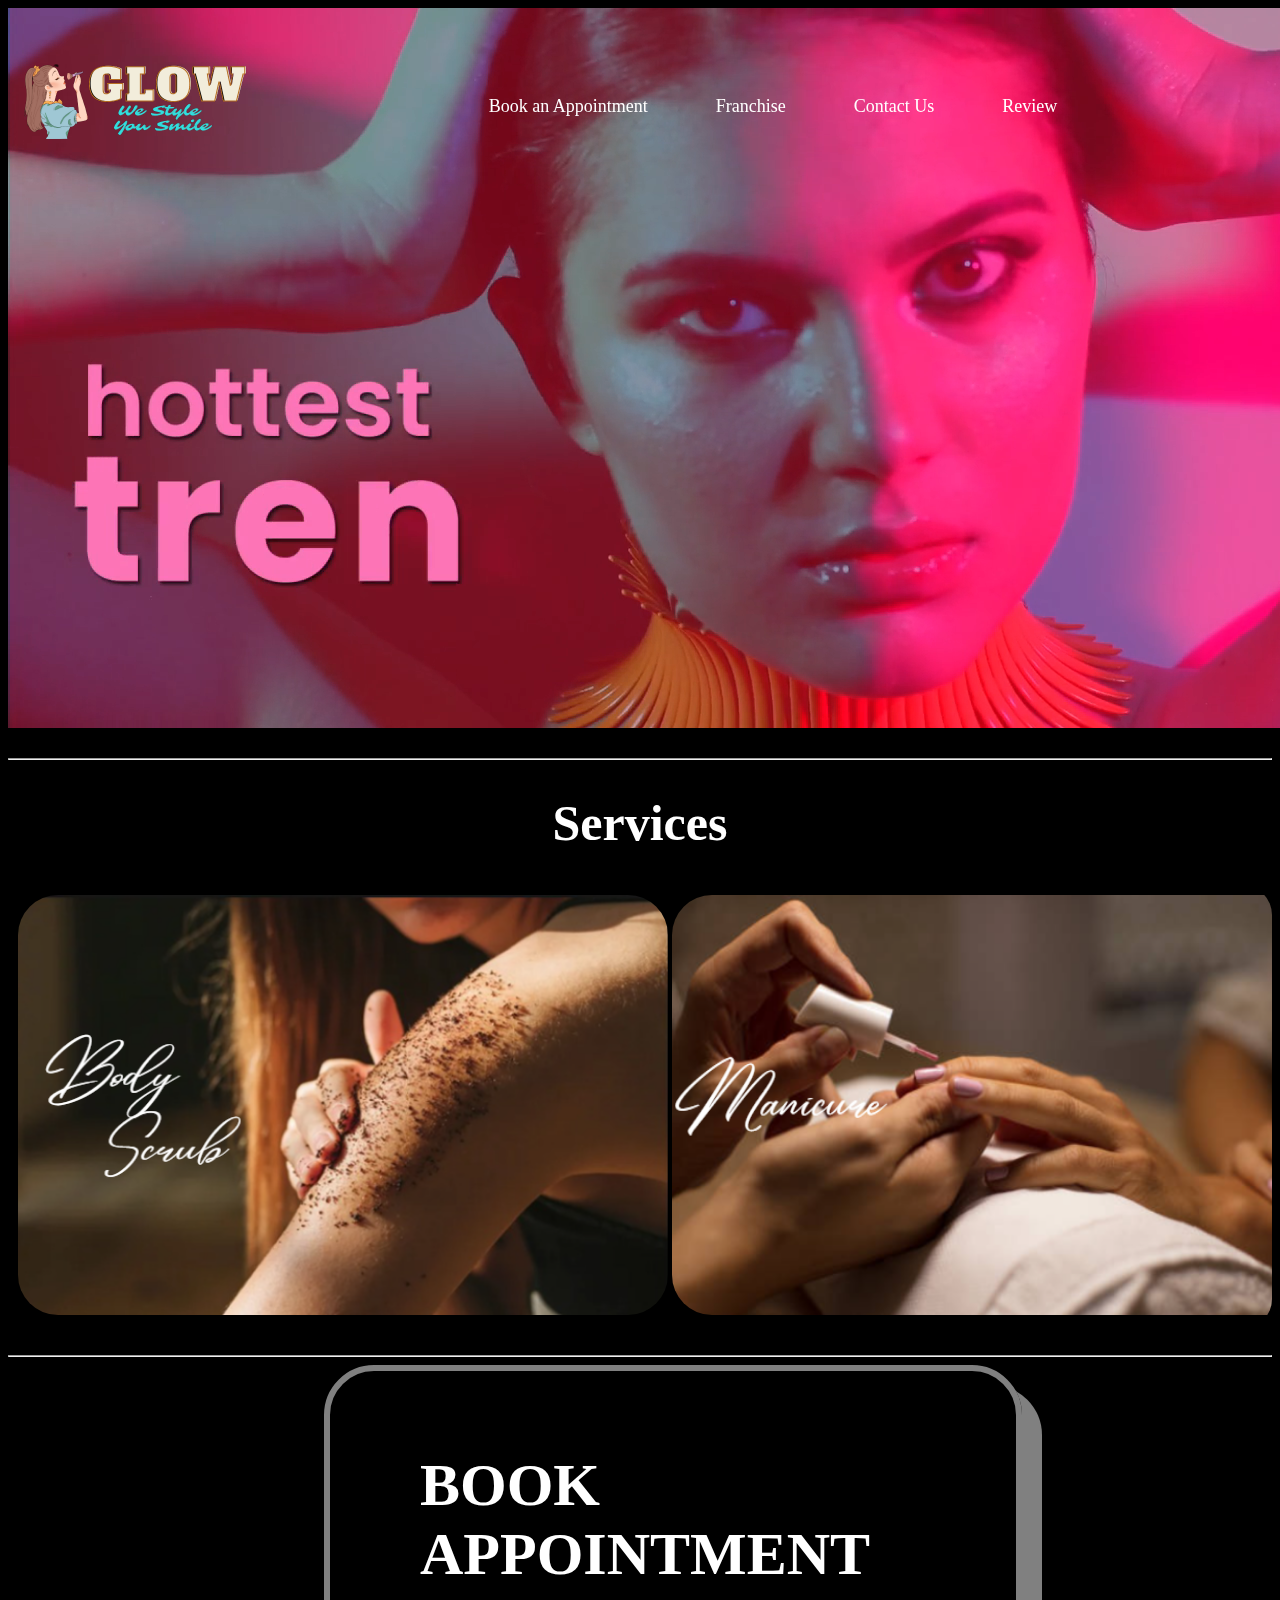
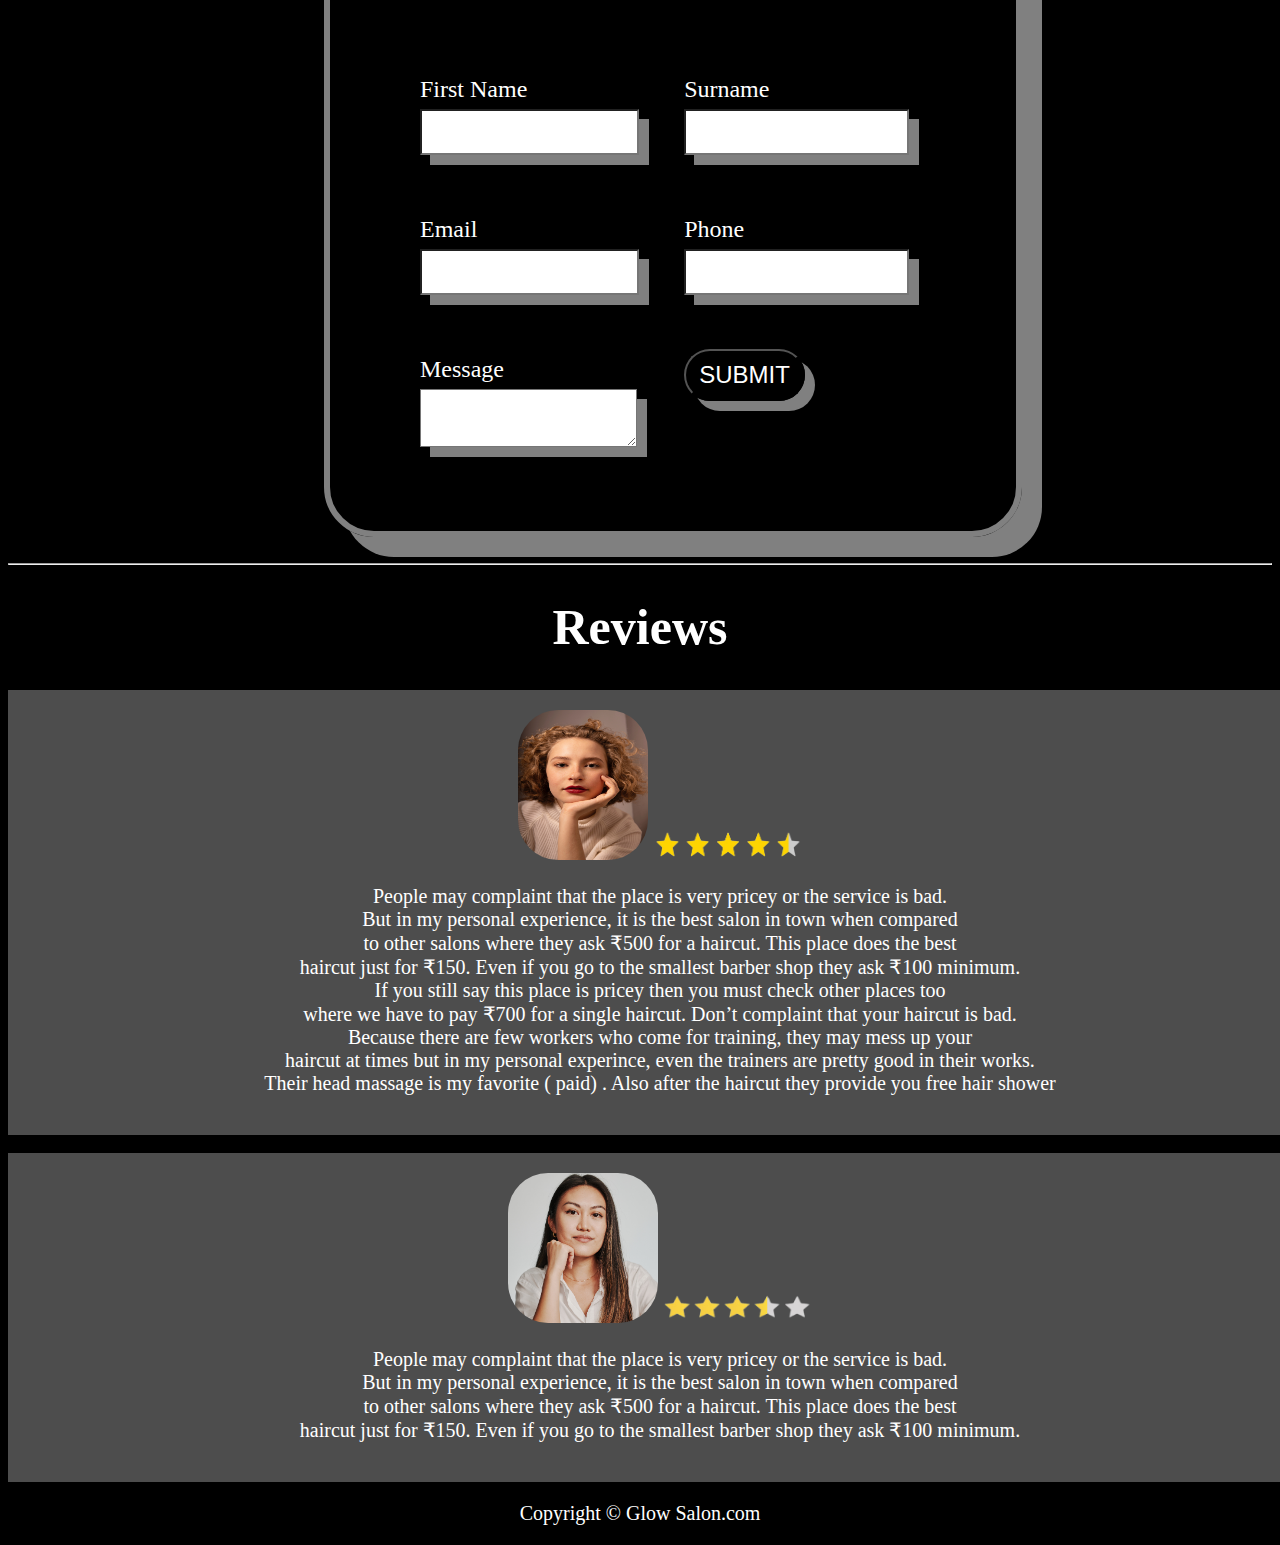
==== commit eef84006: "some alignments" ====
--- a/index.html
+++ b/index.html
@@ -25,7 +25,7 @@
             </div>
             <div></div>
         </nav>
-    </div>
+    </div> 
     
     <br>
     <hr>
@@ -89,35 +89,32 @@
     <hr>
     <h1 class="review">Reviews</h1>
     <div class="para">
-            <img src="./assets/images/bg-img.jpg" width="150px" height="150px">
+            <img src="./assets/images/bg-img.jpg" width="130px" height="150px">
             <img src="./assets/images/4.5Star.png" width="150px" height="30px"> 
-        <p>  People may complaint that the place is very pricey or the service is bad.<br>
-             But in my personal experience, it is the best salon in town when compared<br>
-             to other salons where they ask ₹500 for a haircut. This place does the best<br>
-             haircut just for ₹150. Even if you go to the smallest barber shop they ask ₹100 minimum.<br> 
-             If you still say this place is pricey then you must check other places too <br>
-             where we have to pay ₹700 for a single haircut. Don’t complaint that your haircut is bad.<br>
-             Because there are few workers who come for training, they may mess up your <br>
-             haircut at times but in my personal experince, even the trainers are pretty good in their works.<br>
-             Their head massage is my favorite ( paid) . Also after the haircut they provide you free hair shower</p>
-             
+        <p> People may complaint that the place is very pricey or the service is bad.<br>
+            But in my personal experience, it is the best salon in town when compared<br>
+            to other salons where they ask ₹500 for a haircut. This place does the best<br>
+            haircut just for ₹150. Even if you go to the smallest barber shop they ask ₹100 minimum.<br> 
+            If you still say this place is pricey then you must check other places too <br>
+            where we have to pay ₹700 for a single haircut. Don’t complaint that your haircut is bad.<br>
+            Because there are few workers who come for training, they may mess up your <br>
+            haircut at times but in my personal experince, even the trainers are pretty good in their works.<br>
+            Their head massage is my favorite ( paid) . Also after the haircut they provide you free hair shower</p>
     </div>
     <br>
     <div class="para">
             <img src="./assets/images/r2.png" width="150px" height="150px">
             <img src="./assets/images/3.5Star.png" width="150px" height="30px">
-        <p>  People may complaint that the place is very pricey or the service is bad.<br>
-             But in my personal experience, it is the best salon in town when compared<br>
-             to other salons where they ask ₹500 for a haircut. This place does the best<br>
-             haircut just for ₹150. Even if you go to the smallest barber shop they ask ₹100 minimum.<br> 
-             
+        <p> People may complaint that the place is very pricey or the service is bad.<br>
+            But in my personal experience, it is the best salon in town when compared<br>
+            to other salons where they ask ₹500 for a haircut. This place does the best<br>
+            haircut just for ₹150. Even if you go to the smallest barber shop they ask ₹100 minimum.<br> 
     </div>
- 
 
     <!--for footer-->
     <footer>
         <p class="text-center">Copyright &copy; Glow Salon.com</p>
-      </footer>
+    </footer>
 
     
 </body>
--- a/styles.css
+++ b/styles.css
@@ -15,16 +15,126 @@
   border-radius: 20px;     
 }
 
+                                /*for background video*/
+#myVideo {
+  min-width: 100%;
+}
+
+                                /*for buttons*/
+.content {
+  position: absolute;
+  bottom: 75%;
+  color: black;
+  width: 100%;
+}
+
 .btn {
-    background-color: black; /* Green */
-    border: none;
-    color: white;
-    padding: 15px 32px;
-    font-family:Papyrus, fantasy;
-    text-align: center;
-    text-decoration: none;
-    display: inline-block;
-    font-size: 16px;
+  background:transparent;
+  border: none;
+  color: white;
+  padding: 15px 32px;
+  font-family:Papyrus, fantasy;
+  text-align: center;
+  display: inline-block;
+  font-size: 18px;
+}
+
+.btn-con {
+  display: flex;
+  justify-content: space-between;
+}
+
+.btn:hover {
+  background-color:rgb(219, 213, 213);
+  color:black;
+  cursor: pointer;
+}   
+
+                                /*for scrolling image*/
+
+div.scroll-container{
+  overflow: auto;
+  white-space: nowrap;
+  padding: 10px;
+  border-radius: 30px;
+}
+img{
+    border-radius: 40px;
+}
+
+                                  /*css for form*/
+.justify{
+    align-content: center;
+}
+  
+.card {
+  width: 40%;
+  margin-left: 25%;
+  padding: 30px 90px 90px 90px;
+  border: 6px solid grey;
+  box-shadow: 20px 20px 0 grey;
+  border-radius: 50px;
+  position: relative;
+}
+
+.card h2 {
+  color: white;
+  font-size: 60px;
+  text-transform: uppercase;
+}
+
+.card .row {
+  position: relative;
+  width: 100%;
+  display: grid;
+  grid: auto / auto auto;
+  grid-gap: 30px;
+}
+
+.card .row .col {
+  position: relative;
+  width: 100%;
+  margin: 30px 20px 40px 0;
+  transition: 0.5s;
+}
+
+.card .row .form-group input,
+.card .row .form-group textarea {
+  position: absolute;
+  width: 90%;
+  height: 100%;
+  font-family:Papyrus, fantasy;
+  box-shadow: 10px 10px 0 grey;
+  color:Black;
+}
+
+.card .row .form-group label {
+  line-height: 40px;
+  color: white;
+  font-size: 24px;
+  display: block;
+}
+
+.card .row input[type="submit"] {
+  padding: 10px;
+  height: 100%;
+  width: 50%;
+  background: transparent;
+  text-transform: uppercase;
+  color: white;
+  font-size: 24px;
+  border-radius: 45px;
+  transition: all 0.4s;
+  box-shadow:10px 10px 0 grey;
+}
+
+                                /*for review section*/
+
+.review{
+  color: white;
+  font-family:Papyrus, fantasy;
+  font-size:50px;
+  text-align: center;
 }
 
 .para{
@@ -40,167 +150,7 @@
 
 }
 
-.review{
-  color: white;
-  font-family:Papyrus, fantasy;
-  font-size:50px;
-  text-align: center;
-}
-
-img{
-    border-radius: 40px;
-}
-
-
-
-#myVideo {
-    min-width: 100%;
-  }
-  .content {
-    position: absolute;
-    bottom: 75%;
-    /* background: rgba(0, 0, 0, 0.5); */
-    color: #0b0b0b;
-    width: 100%;
-  }
-.btn-con {
-    display: flex;
-    justify-content: space-between;
-}
-
-.btn:hover {
-    background-color:rgb(219, 213, 213);
-    color:black;
-    cursor: pointer;
-}   
-
-
-div.scroll-container{
-    overflow: auto;
-    white-space: nowrap;
-    padding: 10px;
-    border-radius: 30px;
-}
-
-.justify{
-    align-content: center;
-}
-  
-  .card {
-    width: 40%;
-    margin-left: 25%;
-    padding: 30px 90px 90px 90px;
-    border: 6px solid rgba(255, 255, 255, 0.3);
-    box-shadow: 20px 20px 0 rgba(255, 247, 247, 0.3);
-    border-radius: 50px;
-    position: relative;
-  }
-  
-  .card h2 {
-    color: white;
-    font-size: 60px;
-    text-transform: uppercase;
-  }
-  
-  .card .row {
-    position: relative;
-    width: 100%;
-    display: grid;
-    grid: auto / auto auto;
-    grid-template-columns: repeat(auto-fit,minmax(40%, 1fr));
-    grid-gap: 30px;
-  }
-  
-  .card .row .col {
-    position: relative;
-    width: 100%;
-    margin: 30px 20px 40px 0;
-    transition: 0.5s;
-  }
-  
-  .card .row .form-group {
-    position: relative;
-    width: 100%;
-    height: 40px;
-    color: #ffffff;
-  }
-  
-  .card .row .form-group input,
-  .card .row .form-group textarea {
-    position: absolute;
-    width: 90%;
-    height: 100%;
-    background: transparent;
-    outline: none;
-    font-size: 24px;
-    padding: 10px 0 10px 20px;
-    border: 5px solid rgba(255, 255, 255, 0.3);
-    box-shadow: 10px 10px 0 rgba(255, 255, 255, 0.3);
-    color: #ffffff;
-    border-radius: 50px;
-  }
-  
-  .card .row .form-group label {
-    line-height: 40px;
-    color: #ffffff;
-    font-size: 24px;
-    margin: 0 0 0 30px;
-    display: block;
-    pointer-events: none;
-  }
-  
-  .row .col:nth-child(6) {
-    margin-top: 64px;
-  }
-  
-  .card .row .form-group input:focus,
-  .card .row .form-group textarea:focus {
-    border: 5px solid #ffffff;
-    transition: all 0.5s;
-  }
-  
-  .card .row input[type="submit"] {
-    border: 5px solid rgba(0, 0, 0, 0.3);
-    box-shadow: 10px 10px 0 rgba(0, 0, 0, 0.3);
-    padding: 10px;
-    height: 100%;
-    width: 50%;
-    cursor: pointer;
-    outline: none;
-    background: transparent;
-    text-transform: uppercase;
-    color: #ffffff;
-    line-height: 40px;
-    font-size: 24px;
-    font-weight: 700;
-    border-radius: 45px;
-    transition: all 0.4s;
-  }
-  
-  .card .row input[type="submit"]:hover {
-    border: 5px solid rgba(255, 255, 255, 1);
-    color: #ffffff;
-    transition: all 0.4s;
-  }
-  
-  @media screen and (max-width: 900px) {
-    .card .row {
-      grid-template-columns: repeat(auto-fit,minmax(70%, 1fr));
-    }
-    
-    .card {
-      padding: 20px;
-    }
-    
-    .card h2 {
-      font-size: 34px;
-    }
-    
-    .card .row input[type="submit"] {
-      width: 100%;
-    }
-  }
-
+                                /*for footer*/
 .text-center {
   font-size: 20px;
   text-align: center;
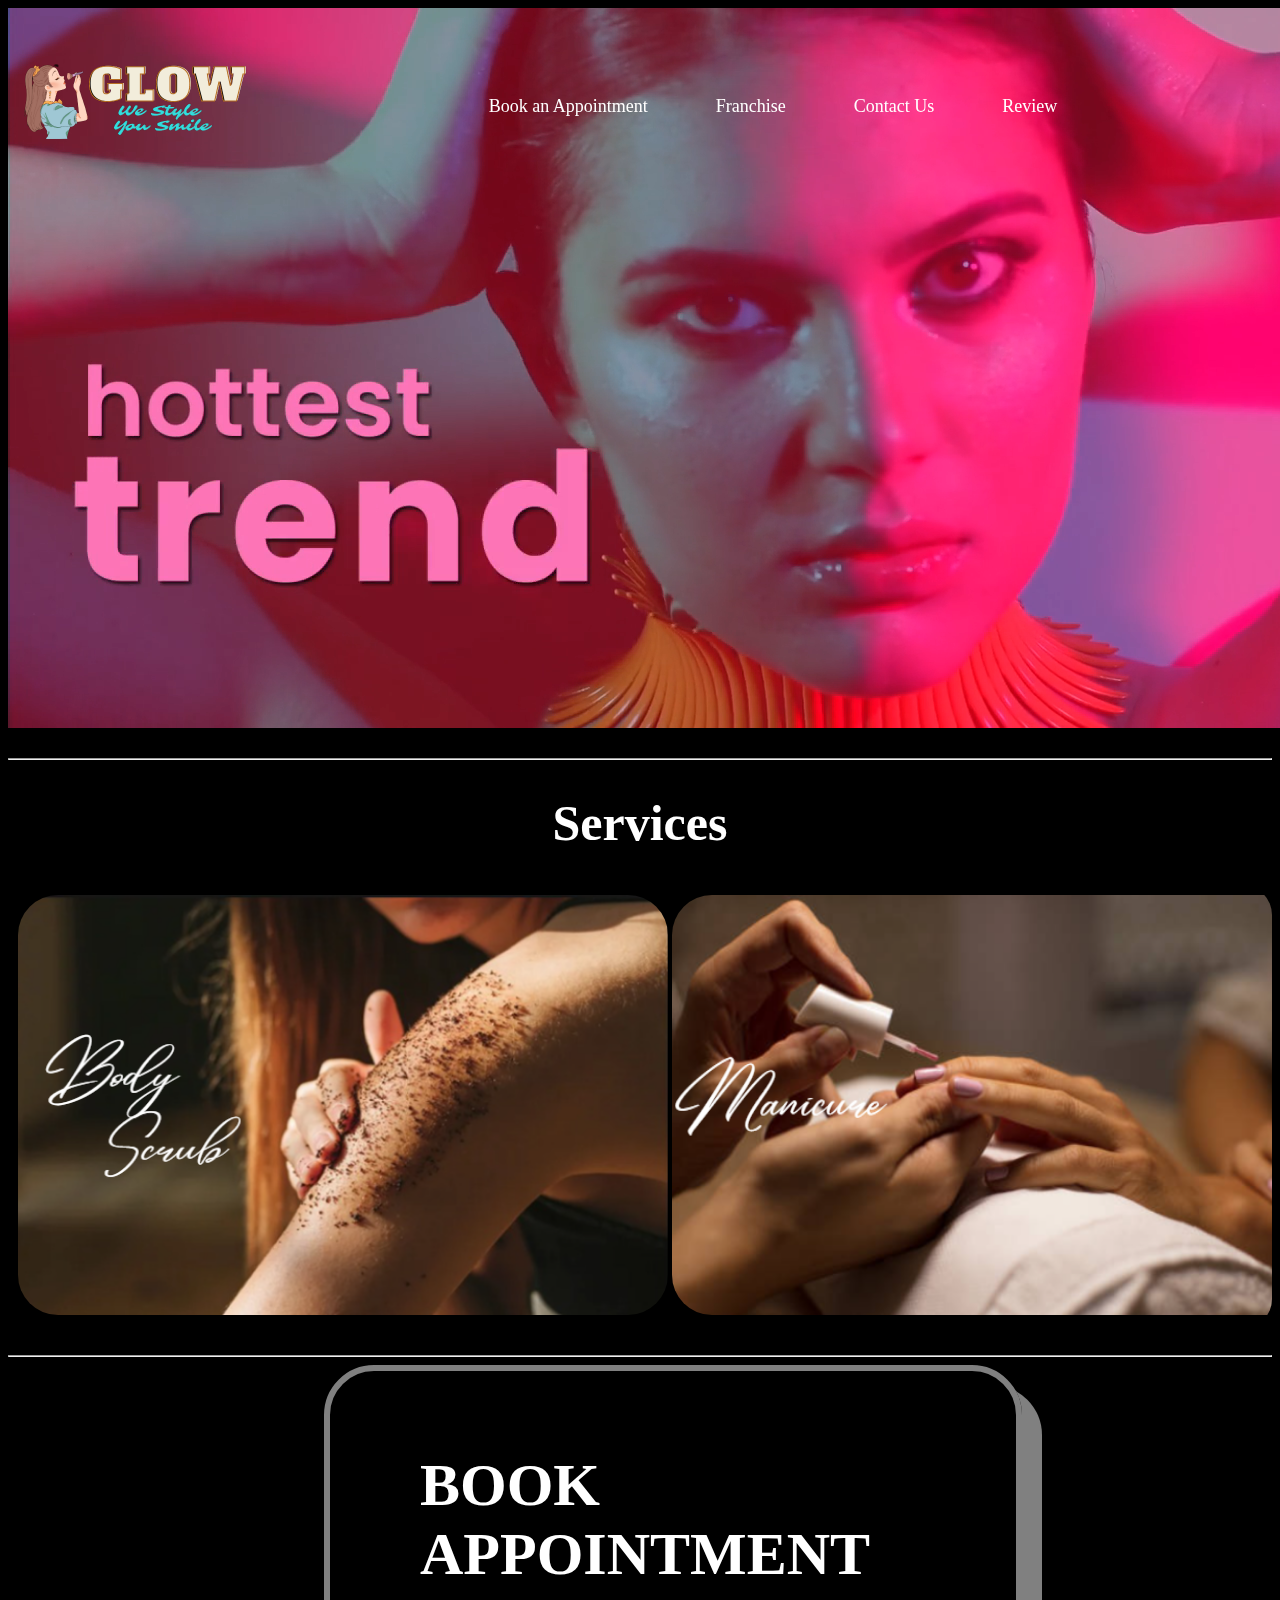
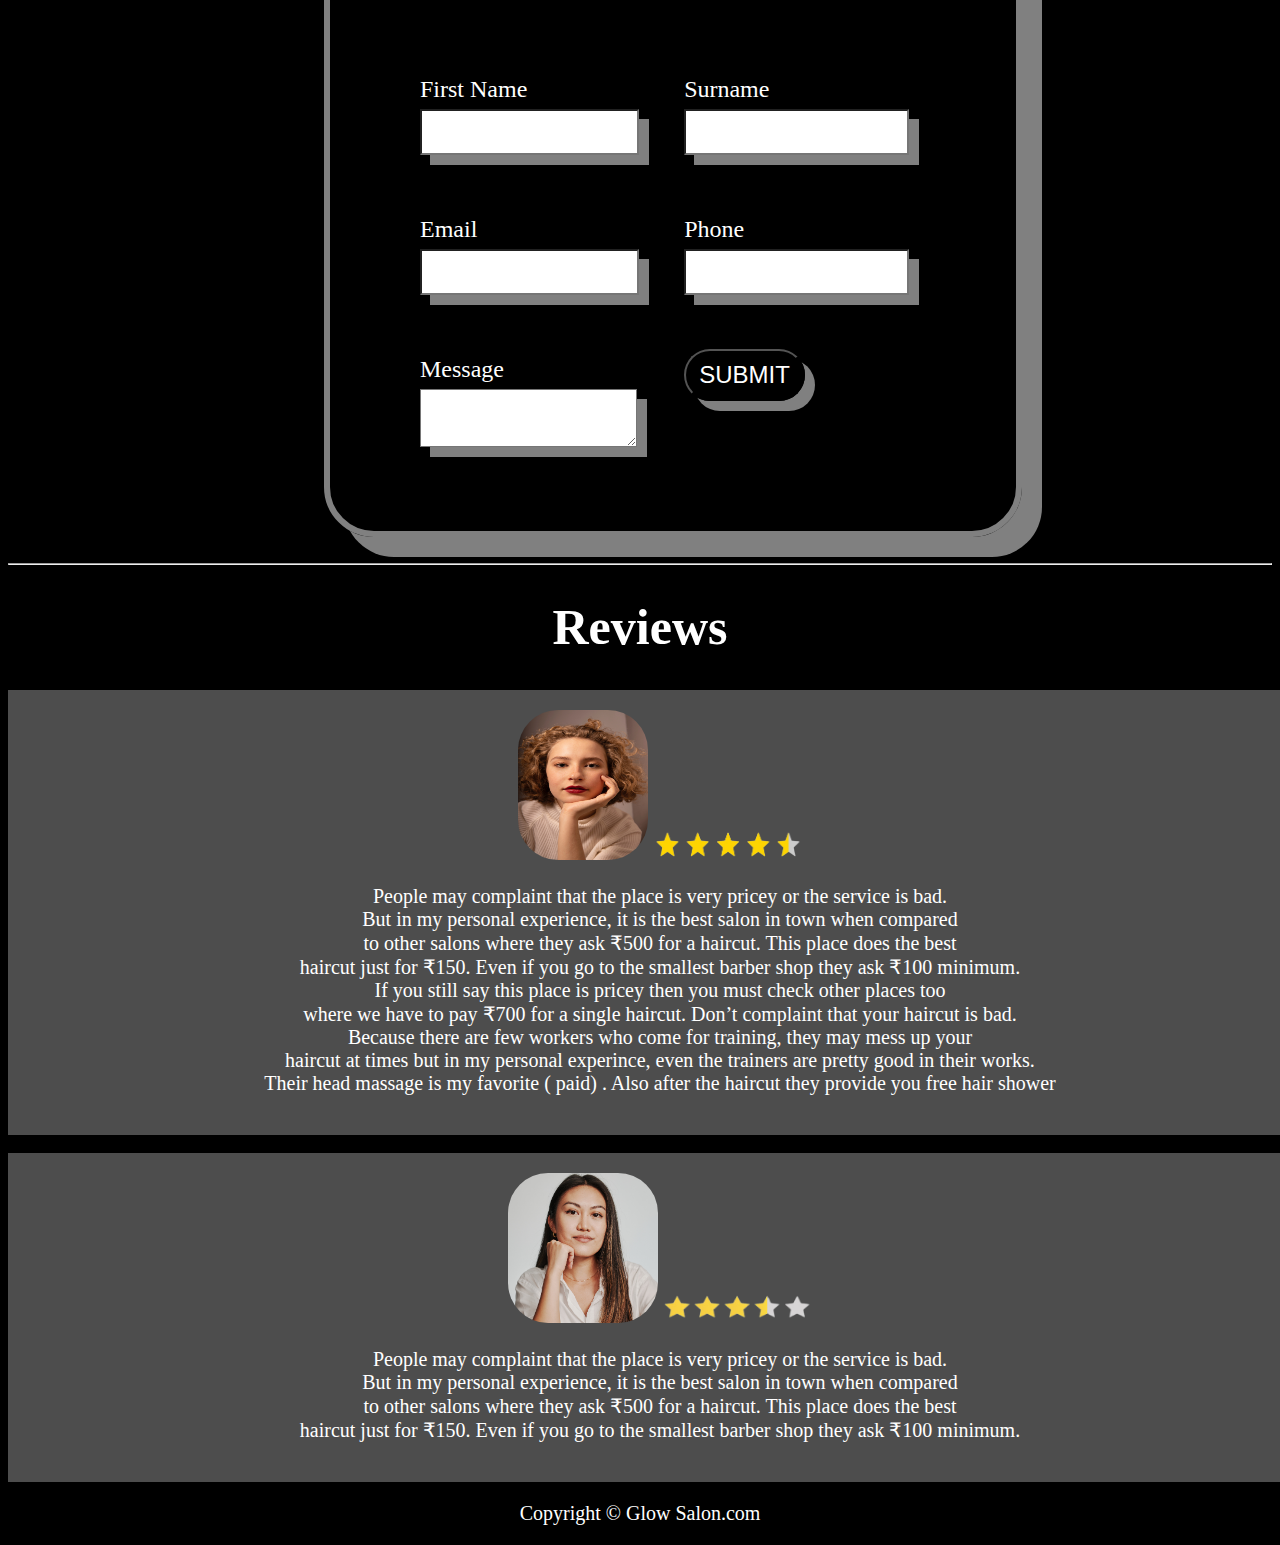
==== commit af8c21b3: "Added Comments" ====
--- a/index.html
+++ b/index.html
@@ -7,10 +7,12 @@
 </head>
 
 <body>
+        <!--For Background video-->
     <video autoplay muted loop id="myVideo">
         <source src="./assets/videos/Section-1-Video.mp4" type="video/mp4">
-        Your browser does not support HTML5 video.
     </video>
+
+        <!--For Buttons at the top of the WebPage-->
     <div class="content">
         <nav class="btn-con">
             <div>
@@ -29,6 +31,8 @@
     
     <br>
     <hr>
+
+        <!--For scrolling images-->
     <h1 class="review">Services</h1>
     <div class="scroll-container">
         <img src="./assets/images/body scrub.png" alt="body scrub" width="650" height="420" id="image">
@@ -40,6 +44,7 @@
     <br>
     <hr>
     
+        <!--For form-->
     <div class="justify">
         <div class="card" >
             <h2>Book Appointment</h2>
@@ -87,6 +92,8 @@
     </div>
     <br>
     <hr>
+
+        <!--For Review-->
     <h1 class="review">Reviews</h1>
     <div class="para">
             <img src="./assets/images/bg-img.jpg" width="130px" height="150px">
@@ -111,7 +118,7 @@
             haircut just for ₹150. Even if you go to the smallest barber shop they ask ₹100 minimum.<br> 
     </div>
 
-    <!--for footer-->
+        <!--for footer-->
     <footer>
         <p class="text-center">Copyright &copy; Glow Salon.com</p>
     </footer>
